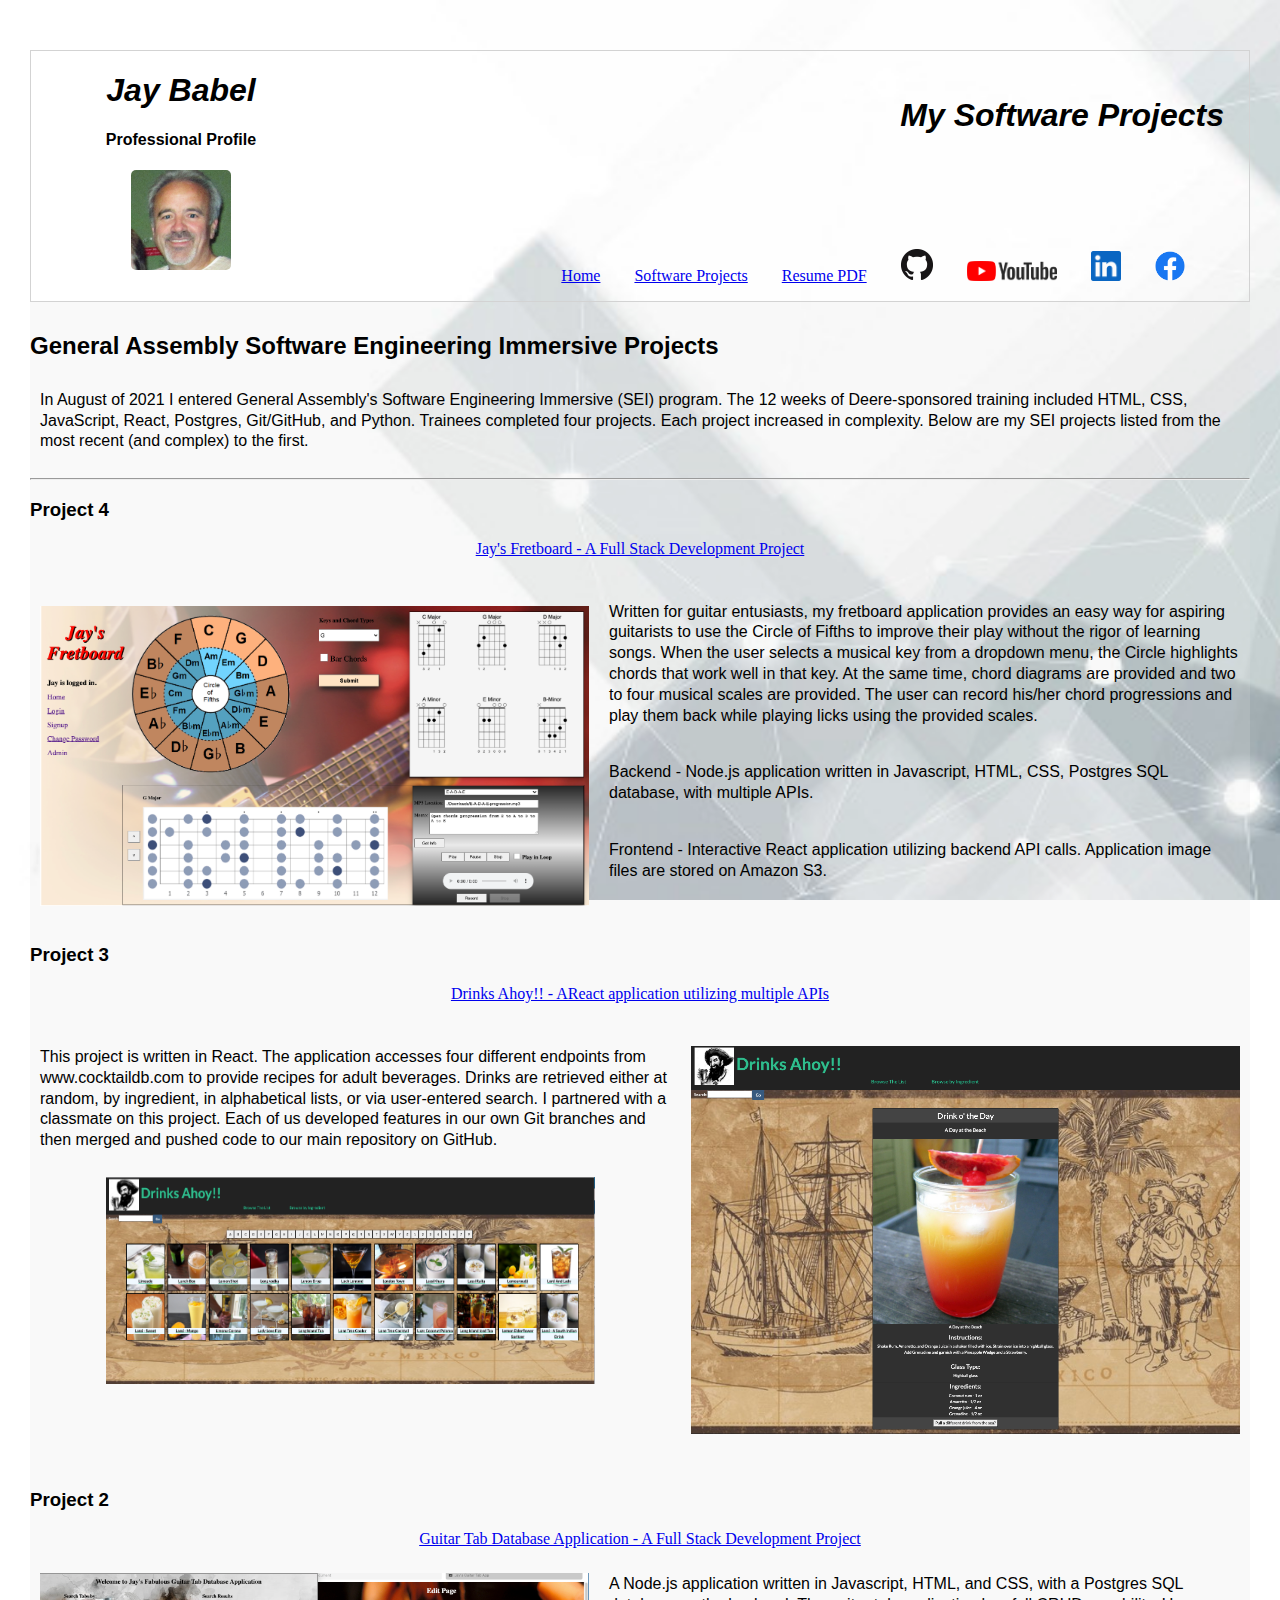
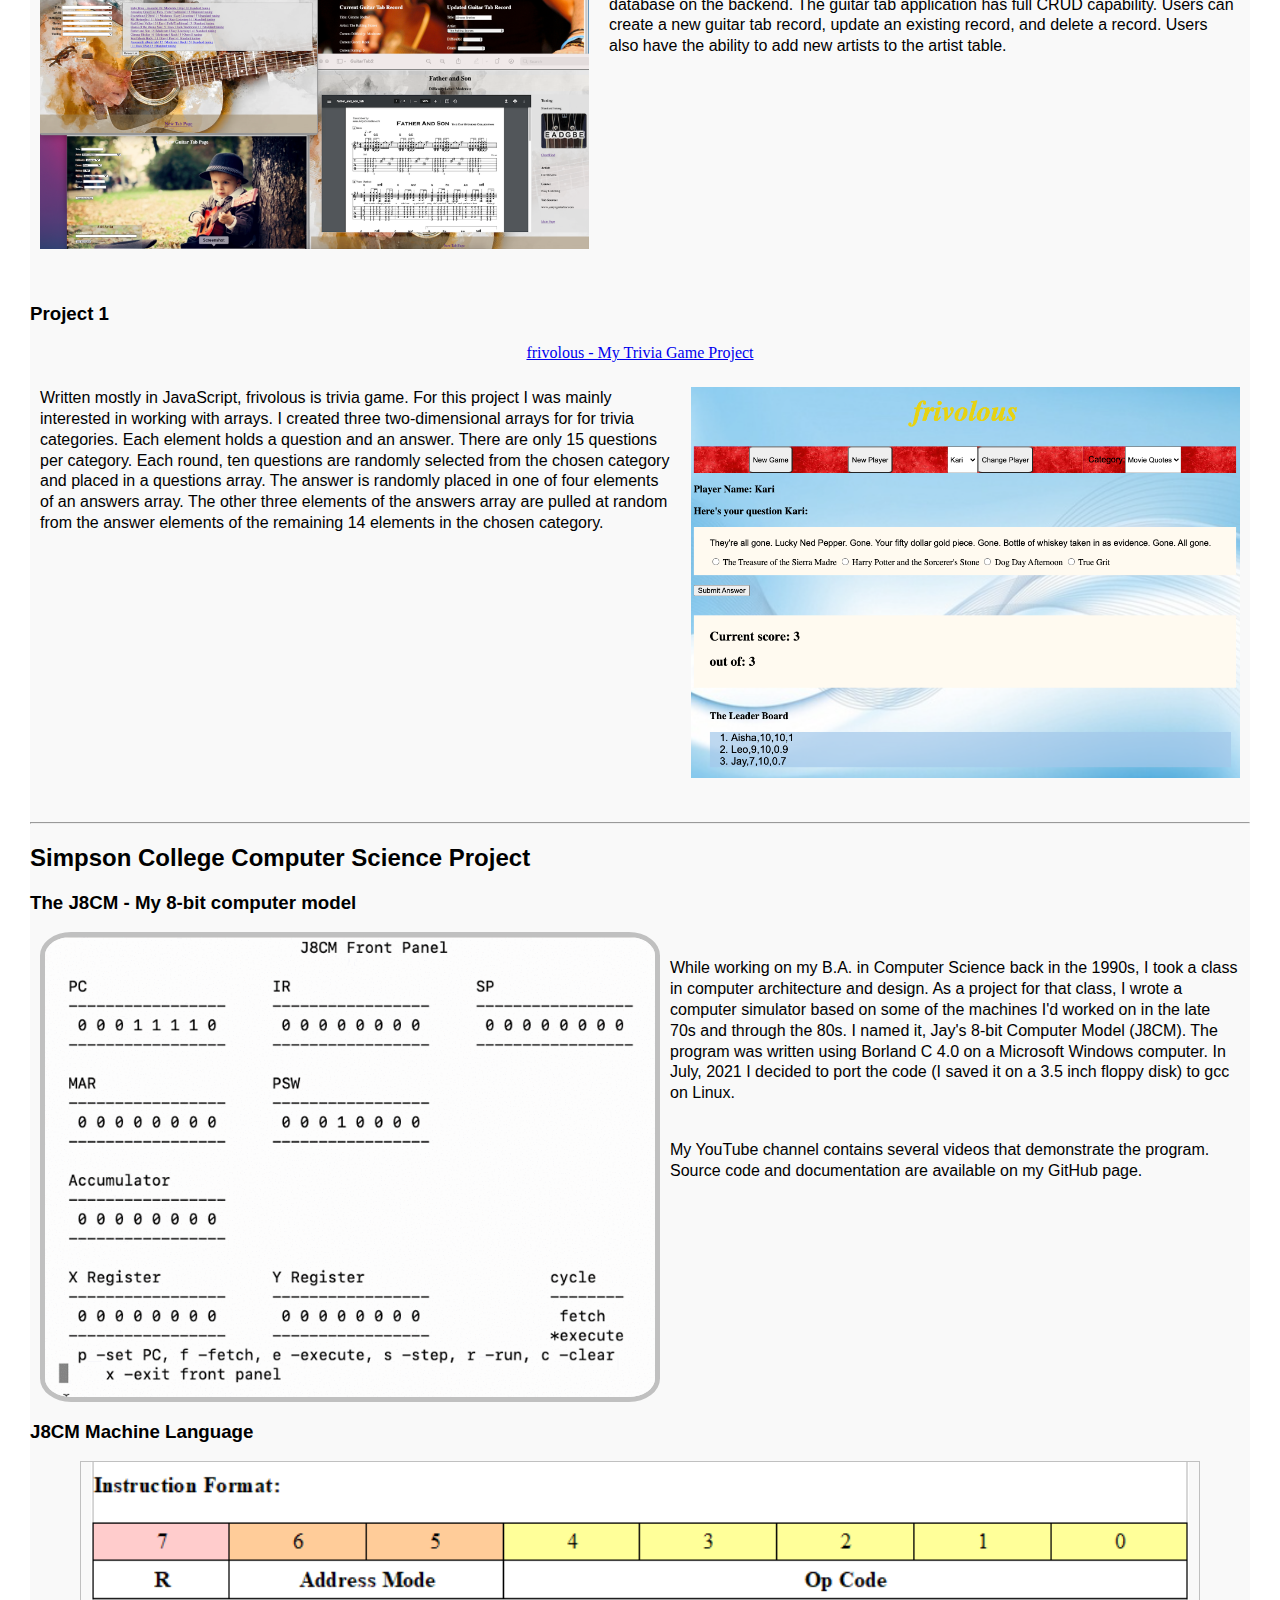
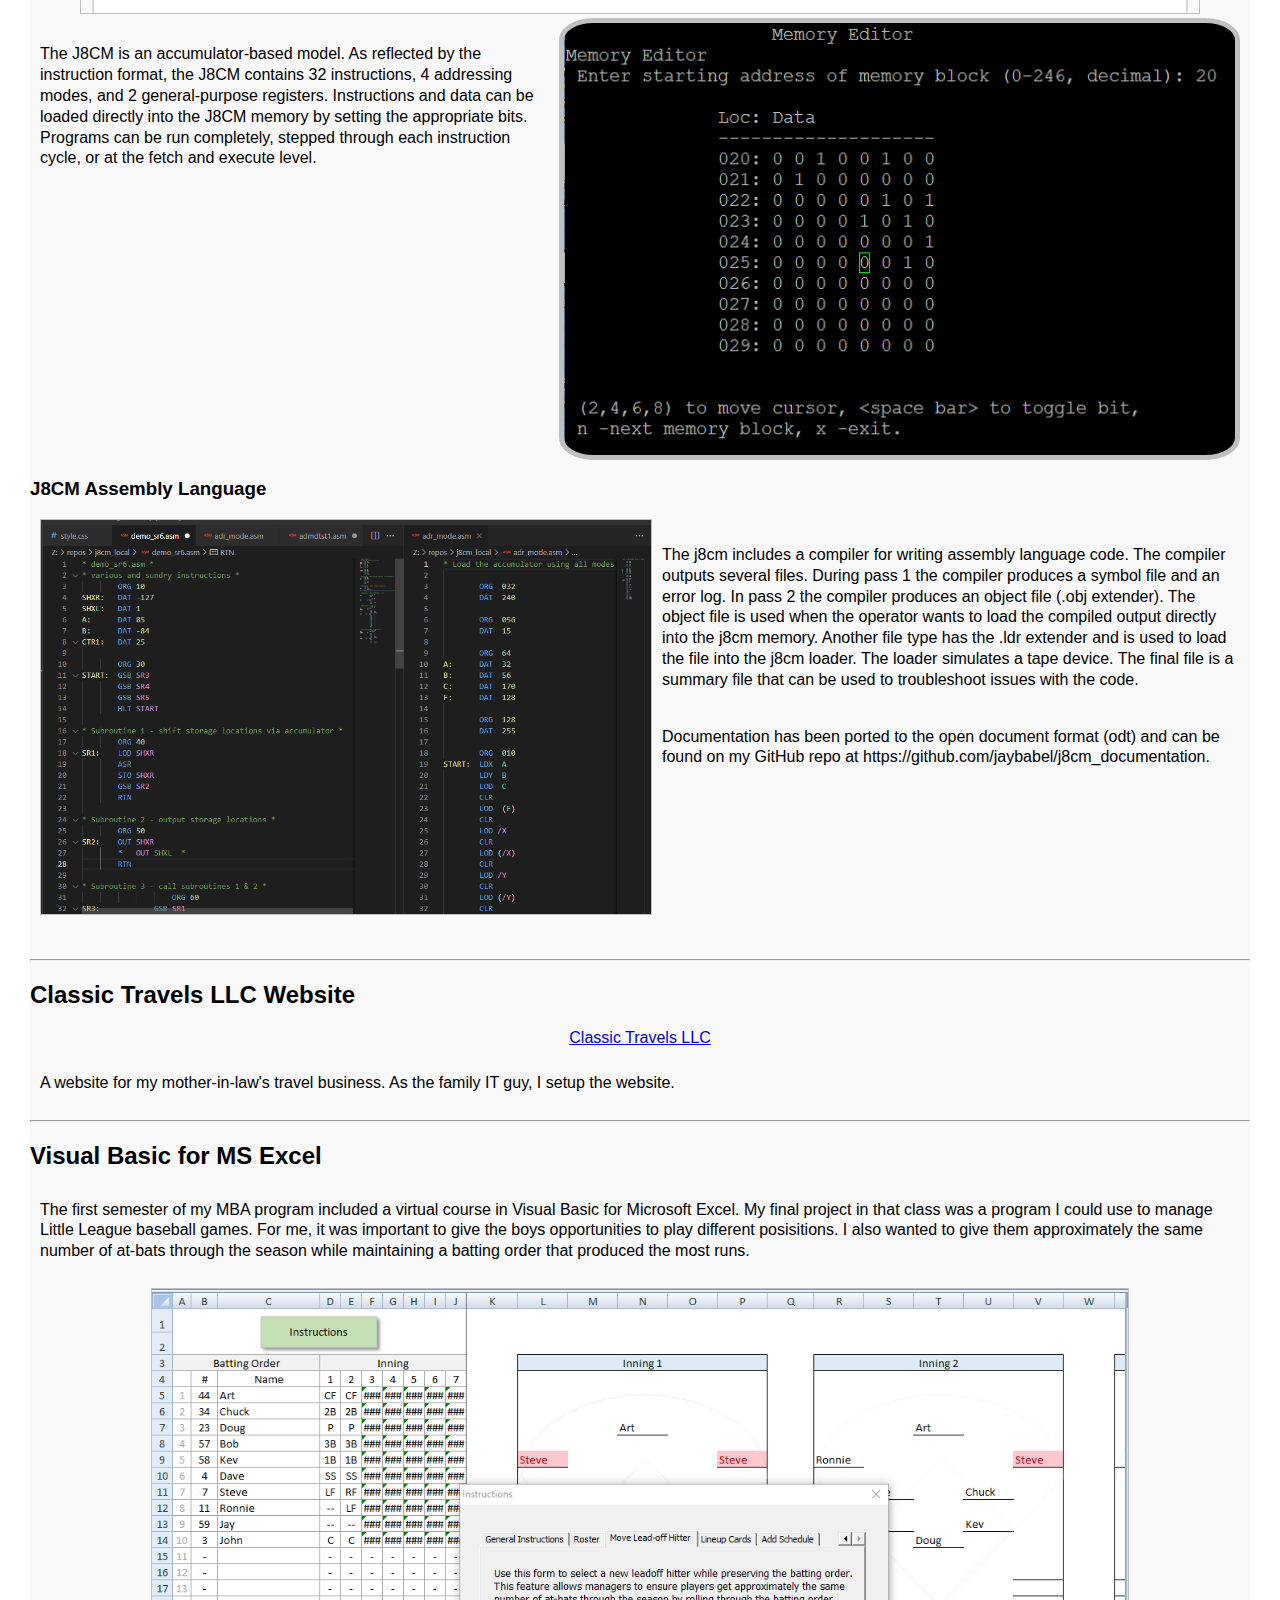
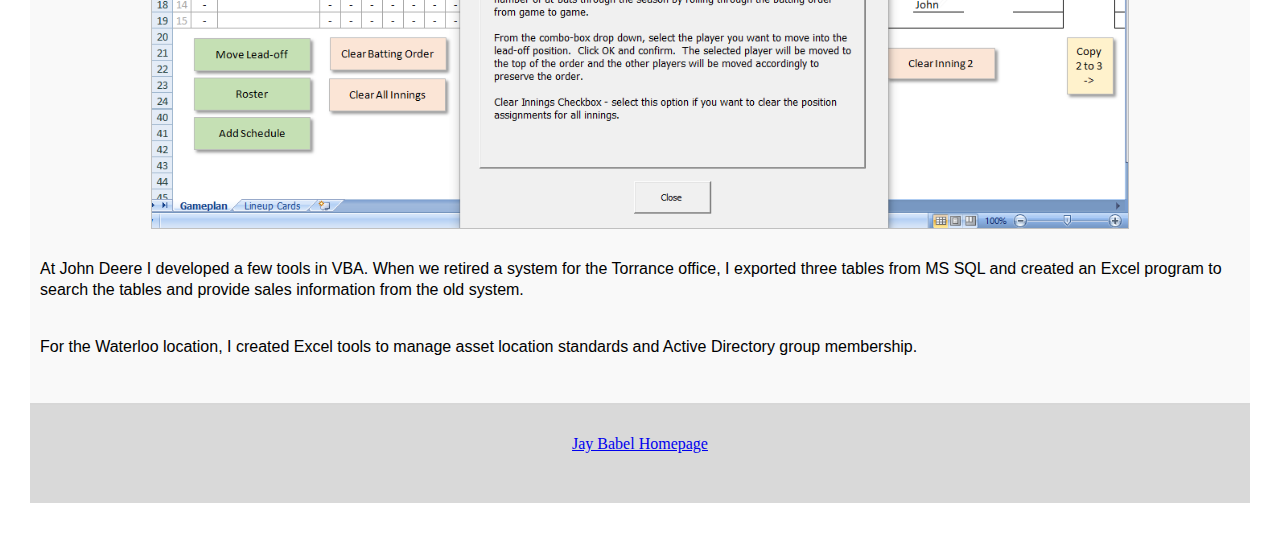
==== projects.html @ 26e4a473 "more styling" ====
<!DOCTYPE html>
<html lang="en">
  <head>
    <meta charset="UTF-8" />
    <meta http-equiv="X-UA-Compatible" content="IE=edge" />
    <meta name="viewport" content="width=device-width, initial-scale=1.0" />
    <title>Document</title>
    <link rel="stylesheet" href="style.css" />
  </head>
  <body>
    <header id="myHeader">
      <div id="banner">
        <h1>Jay Babel</h1>
        <h4>Professional Profile</h4>
        <img src="./img/f1.png" alt="Jay" id="myPicture" />        
      </div>
      <div id="pageTitle">
        <h1>My Software Projects</h1>        
      </div>
      <ul id="myLinks">
        <li>
          <a href="./index.html">Home</a>
        </li>
        <li>
          <a href="./projects.html">Software Projects</a>
        </li>
        <li>
          <a href="./resume.html">Resume PDF</a>
        </li>
        <li>
          <a href="https://github.com/jaybabel" target="_blank"
            ><img src=./img/GitHub-Mark-32px.png alt="GitHub Repos" /></a
          >
        </li>
        <li>
          <a
            href="https://www.youtube.com/channel/UCIGNs_V7qVKOYLUIHZwZUsg"
            target="_blank"
            ><img src="./img/yt_logo_rgb_light.png" alt="YouTube Channel" style="width:90px; height:auto"/></a
          >
        </li>
        <li>
          <a
            class="badge-base__link LI-simple-link"
            href="https://www.linkedin.com/in/jaybabel?trk=profile-badge"
            target="_blank"
            ><img src="./img/In-Blue-Logo.png" alt="LinkedIn Profile" style="width:30px;height:auto"
          /></a>
        </li>
        <li>
          <a
            href="https://www.facebook.com/jay.babel.9/"
            target="_blank"
            ><img src="./img/f_logo_RGB-Blue_100.png" alt="Facebook Page" style="width:30px;height:auto"
          /></a>
        </li>
      </ul>          
    </header>  
  <main>
      <h2>General Assembly Software Engineering Immersive Projects</h2>
      <p>In August of 2021 I entered General Assembly's Software Engineering Immersive (SEI) program.  The 12 weeks of Deere-sponsored training included HTML, CSS, JavaScript, React, Postgres, Git/GitHub, and Python.  Trainees completed four projects.  Each project increased in complexity.  Below are my SEI projects listed from the most recent (and complex) to the first.</p>
      <hr>
      <h3>Project 4</h3>
          <a href="https://jays-fretboard.surge.sh/" target="_blank"
            >Jay's Fretboard - A Full Stack Development Project</a
          ><br /><br />      
      <div id="divFretboard">
          <img
            id="imgFretboard"
            src="./img/JaysFretboard.png"
            alt="Jays Fretboard"
          />
        <div>
            <p>
                Written for guitar entusiasts, my fretboard application provides an easy way for aspiring guitarists to use the Circle of Fifths to improve their play without the rigor of learning songs.  When the user selects a musical key from a dropdown menu, the Circle highlights chords that work well in that key.  At the same time, chord diagrams are provided and two to four musical scales are provided.  The user can record his/her chord progressions and play them back while playing licks using the provided scales.
            </p>
            <p>
                Backend - Node.js application written in Javascript, HTML, CSS,
                Postgres SQL database, with multiple APIs.
            </p>
            <p>
                Frontend - Interactive React application utilizing backend API
                calls. Application image files are stored on Amazon S3.
            </p>
        </div>
      </div><br>
      <h3>Project 3</h3>
        <a href="https://drinks-ahoy.surge.sh/" target="_blank"
          >Drinks Ahoy!! - AReact application utilizing multiple APIs</a
        > <br /> <br />
      <div id="divDrinksAhoy"> 
        <div>
        <p>
          This project is written in React. The application accesses four
          different endpoints from www.cocktaildb.com to provide recipes for
          adult beverages. Drinks are retrieved either at random, by ingredient,
          in alphabetical lists, or via user-entered search. I partnered with a
          classmate on this project. Each of us developed features in our own
          Git branches and then merged and pushed code to our main repository on
          GitHub.
        </p>    
        <img
        id="imgDrinksAhoy2"
        src="./img/DrinksAhoy3.png"
        alt="Drinks Ahoy"
      />        
        </div>       
        <img
        id="imgDrinksAhoy1"
        src="./img/DrinksAhoy1.png"
        alt="Drinks Ahoy"
      />
    </div>
      </div>
      <br /><br />
      <h3>Project 2</h3>
      <div id="gtab">
        <a href="https://guitar-tab-app.herokuapp.com/tabs/" target="_blank"
          >Guitar Tab Database Application - A Full Stack Development Project</a
        ><br />
        <div id="divGuitarTab">  
            <img
            id="imgGuitarTab"
            src="./img/GuitarTab.png"
            alt="Drinks Ahoy"
          />              
        <p>
          A Node.js application written in Javascript, HTML, and CSS, with a
          Postgres SQL database on the backend.  The guitar tab application has full CRUD capability.  Users can create a new guitar tab record, update an existing record, and delete a record.  Users also have the ability to add new artists to the artist table.
        </p>
        </div>
      </div>
      <br /><br />
      <h3>Project 1</h3>
      <div>
        <a href="https://ecstatic-bell-1867af.netlify.app/" target="_blank"
          >frivolous - My Trivia Game Project</a
        ><br />
        <div id="divFrivolous"> 
        <p>
          Written mostly in JavaScript, frivolous is trivia game. For this
          project I was mainly interested in working with arrays. I created
          three two-dimensional arrays for for trivia categories. Each element
          holds a question and an answer. There are only 15 questions per
          category. Each round, ten questions are randomly selected from the
          chosen category and placed in a questions array. The answer is
          randomly placed in one of four elements of an answers array. The other
          three elements of the answers array are pulled at random from the answer elements of the remaining 14 elements in the chosen category.
        </p>
        <img
        id="imgFrivolous"
        src="./img/frivolous.png"
        alt="frivolous"
      />   
        </div>
      </div>
      <br /><br />
      <hr className="projectsDivider" />
      <h2>Simpson College Computer Science Project</h2>
      <h3>The J8CM - My 8-bit computer model</h3>
      <div id="j8cm1">
          <img
            id="j8cmPanel"
            src="./img/j8cm_short2.gif"
            alt="j8cm front panel"
          />
          <div>
          <p>
            While working on my B.A. in Computer Science back in the 1990s, I
            took a class in computer architecture and design. As a project for
            that class, I wrote a computer simulator based on some of the
            machines I'd worked on in the late 70s and through the 80s. I named
            it, Jay's 8-bit Computer Model (J8CM). The program was written using
            Borland C 4.0 on a Microsoft Windows computer. In July, 2021 I
            decided to port the code (I saved it on a 3.5 inch floppy disk) to
            gcc on Linux.
          </p>
          <p>
            My YouTube channel contains several videos that demonstrate the program.  Source code and documentation are available on my GitHub page.
          </p>
        </div>
      </div>
      <h3>J8CM Machine Language</h3>
      <img
        id="j8cm_inst_wd"
        src="./img/j8cm_inst_wd.png"
        alt="j8cm instruction word format"
      />
      <div id="j8cm2">
        <p>
          The J8CM is an accumulator-based model. As reflected by the
          instruction format, the J8CM contains 32 instructions, 4 addressing
          modes, and 2 general-purpose registers. Instructions and data can be
          loaded directly into the J8CM memory by setting the appropriate bits.
          Programs can be run completely, stepped through each instruction
          cycle, or at the fetch and execute level.
        </p>
        <img
          id="j8cm_mem_ed"
          src="./img/j8cm_mem_ed.png"
          alt="j8cm memory editor"
        />
      </div>
      <h3>J8CM Assembly Language</h3>
      <div id="j8cm3">
        <img
          id="j8cm_al"
          src="./img/j8cm_al_2.png"
          alt="j8cm assembly language"
        />
        <div>
        <p>
            The j8cm includes a compiler for writing assembly language code.  The compiler outputs several files.  During pass 1 the compiler produces a symbol file and an error log. In pass 2 the compiler produces an object file (.obj extender).  The object file is used when the operator wants to load the compiled output directly into the j8cm memory.  Another file type has the .ldr extender and is used to load the file into the j8cm loader.  The loader simulates a tape device.  The final file is a summary file that can be used to troubleshoot issues with the code.
        </p>    
        <p>
            Documentation has been ported to the open document format (odt) and can be found on my GitHub repo at https://github.com/jaybabel/j8cm_documentation.
        </p>        
        </div>
    </div>
        <br /><br />
      <hr className="projectsDivider" />
      <h2>Classic Travels LLC Website</h2>
      <div id="cTravLLC">
        <a href="http://www.classictravelsllc.com" target="_blank"
          >Classic Travels LLC</a
        ><br />
        <p>
          A website for my mother-in-law's travel business. As the family IT
          guy, I setup the website.
        </p>
      </div>
      <hr className="projectsDivider" />
      <h2>Visual Basic for MS Excel</h2>
      <div id="vbProjects">
        <p>
          The first semester of my MBA program included a virtual course in
          Visual Basic for Microsoft Excel. My final project in that class was a
          program I could use to manage Little League baseball games. For me, it
          was important to give the boys opportunities to play different
          posisitions. I also wanted to give them approximately the same number
          of at-bats through the season while maintaining a batting order that
          produced the most runs.
        </p>
        <img
          id="BaseballGamePlanner"
          src="./img/BaseballGamePlanner_1.png"
          alt="Baseball Game Planner Excel Spreadsheet picture"
        />
        <p>
          At John Deere I developed a few tools in VBA. When we retired a system
          for the Torrance office, I exported three tables from MS SQL and
          created an Excel program to search the tables and provide sales
          information from the old system.
        </p>
        <p>
          For the Waterloo location, I created Excel tools to manage asset
          location standards and Active Directory group membership.
        </p>
      </div>
    </main>
    <footer>
      <a href="./index.html">Jay Babel Homepage</a>
    </footer>
  </body>
</html>
---- style.css ----
html {
    background: url(./img/whitetech1.jpg) no-repeat fixed;
    background-size: cover;
}

body {
    color:black;
    max-width: 1250px;
    margin: 50px auto;
    padding: 0 30px;
    text-align: center;
    display: grid;
    grid-template-columns: auto, 100px;
    grid-template-rows: 60px, auto, 60px;   
}

header {
    display: grid;
    grid-template-columns: 300px auto;
    grid-template-rows: 125px 125px;
    grid-auto-flow: row;
    justify-content: stretch;
    border: 1px solid lightgrey;
}

#banner {
    grid-column: 1;
    grid-row: 1 /2;
}

#myPicture {
    border-radius: 5%;
}

#pageTitle {
    grid-column: 4;
    grid-row: 1;
    text-align: right;
    padding-top:25px;
    padding-right: 25px;
}

#myLinks {
    grid-column: 4;
    grid-row: 2;
    align-self: flex-end;
    list-style: none;
    display: inline;
    text-align: right;
    width: 700px;
}

#myLinks li {
    padding-left: 20px;
    list-style: none;
    display: inline;
    text-align: bottom;
}

#myLinks li a {
    padding: 5px;
    list-style: none;
    display: inline;
    text-align: center;
}

main {
    background-color:rgba(225, 225, 225, 0.2);
    padding: 10px 0 20px 0;
    grid-column: 1;
    grid-row: 2;
}

/* .sticky {
    position: fixed;
    top: 0;
    width: 100%;
  }

.sticky + main {
    padding-top: 100px;
} */

.projectsDivider {
    width: 150 px;
    height: 2px;
    text-align: center;
}

#divFretboard {
    font-family: Arial, Helvetica, sans-serif;
    display: flex;
    flex-wrap: nowrap;
}

#imgFretboard {
    padding-top: 30px;
    padding-left: 10px;
    padding-right: 10px;
    width: 45%;
    height: 45%;
}

#divDrinksAhoy {
    font-family: Arial, Helvetica, sans-serif;
    display: flex;
    flex-wrap: nowrap;
}

#imgDrinksAhoy1 {
    padding-top: 25px;
    padding-right: 10px;
    padding-left: 10px;
    width: 45%;
    height: 45%;
}

#imgDrinksAhoy2 {
    padding-right: 10px;
    width: 75%;
    height: 50%;
}

#divGuitarTab {
    font-family: Arial, Helvetica, sans-serif;
    display: flex;
    flex-wrap: nowrap;
}

#imgGuitarTab {
    padding-top: 25px;
    padding-right: 10px;
    padding-left: 10px;
    width: 45%;
    height: 50%;
}

#divFrivolous {
    font-family: Arial, Helvetica, sans-serif;
    display: flex;
    flex-wrap: nowrap;
}

#imgFrivolous {
    padding-top: 25px;
    padding-left: 10px;
    padding-right: 10px;
    width: 45%;
    height: 50%;
}

#j8cmPanel {
    margin-left: 10px;
    border: solid silver thick;
    border-radius: 5%;
    width: 50%;
    height: auto;
}

#j8cm1 {
    font-family: Arial, Helvetica, sans-serif;
    display: flex;
    flex-wrap: nowrap;
}

#j8cm_inst_wd {
    border: solid silver thin;
    width: 90%;
    padding: 0px 10px 0px 10px;
    height: auto;
}

#j8cm_mem_ed {
    margin: 0px 10px 0px 10px;
    border: solid silver thick;
    border-radius: 5%;
    width: 55%;
    height: auto;
}

#j8cm2 {
    font-family: Arial, Helvetica, sans-serif;
    display: flex;
    flex-wrap: nowrap;
}

#j8cm3 {
    font-family: Arial, Helvetica, sans-serif;
    display: flex;
    flex-wrap: nowrap;
}

#j8cm_al {
    margin-left: 10px;
    border: solid silver thin;
    width: 50%;
    height: auto;
}

#BaseballGamePlanner {
    border: solid silver thin;
    width: 80%;
    height: auto;
}

h1 {
    font-style: italic;
    font-weight: bold;
    font-family: Arial, Helvetica, sans-serif;
}

h2 {
    text-align: left;
    font-family: Arial, Helvetica, sans-serif;
}

h3 {
    text-align: left;
    font-family: Arial, Helvetica, sans-serif;
}

h4 {
    text-align: center;
    font-family: Arial, Helvetica, sans-serif;
}

p {
    line-height: 1.3;
    color: black;
    size: 12pt;
    text-align: left;
    padding: 10px 10px 10px 10px;
    font-family: Arial, Helvetica, sans-serif;
}

footer {
    border-top: 2px solid rgba(211,211,211, 0.297);    
    padding: 30px 0 50px 0;
    background-color:rgba(129, 129, 129, 0.3);
    grid-row: 3;
}

li {
    text-align: left;
}

.job {
    text-align: left;
    font-family: Arial, Helvetica, sans-serif;
    color: black;
    font-weight: 400;
    font-style: italic;
}

.employer {
    /* text-align: left; */
    font-family: Arial, Helvetica, sans-serif;
    color: rgba(19, 17, 17, 0.90);
    font-weight: 700;
}

.dates {
    font-family: Arial, Helvetica, sans-serif;
    color: rgba(21, 21, 21, 0.973);
    font-size: 10pt;
}

.school {
    text-align: left;
    font-family: Arial, Helvetica, sans-serif;
    color: black;
    font-weight: 700;
}

.year {
    text-align: left;
    font-family: Arial, Helvetica, sans-serif;
    color: rgba(29, 29, 29, 0.973);
    font-weight: 400;
}

.certname {
    text-align: left;
    font-family: Arial, Helvetica, sans-serif;
    color: black;
    font-weight: 700;
}

.issuedby {
    /* text-align: left; */
    font-family: Arial, Helvetica, sans-serif;
    color: rgba(122, 65, 65, 0.973);
    font-weight: 400;
}

#j8cm3 {
    font-family: Arial, Helvetica, sans-serif;
}

#cTravLLC {
    font-family: Arial, Helvetica, sans-serif;
}

#vbProjects {
    font-family: Arial, Helvetica, sans-serif;
}
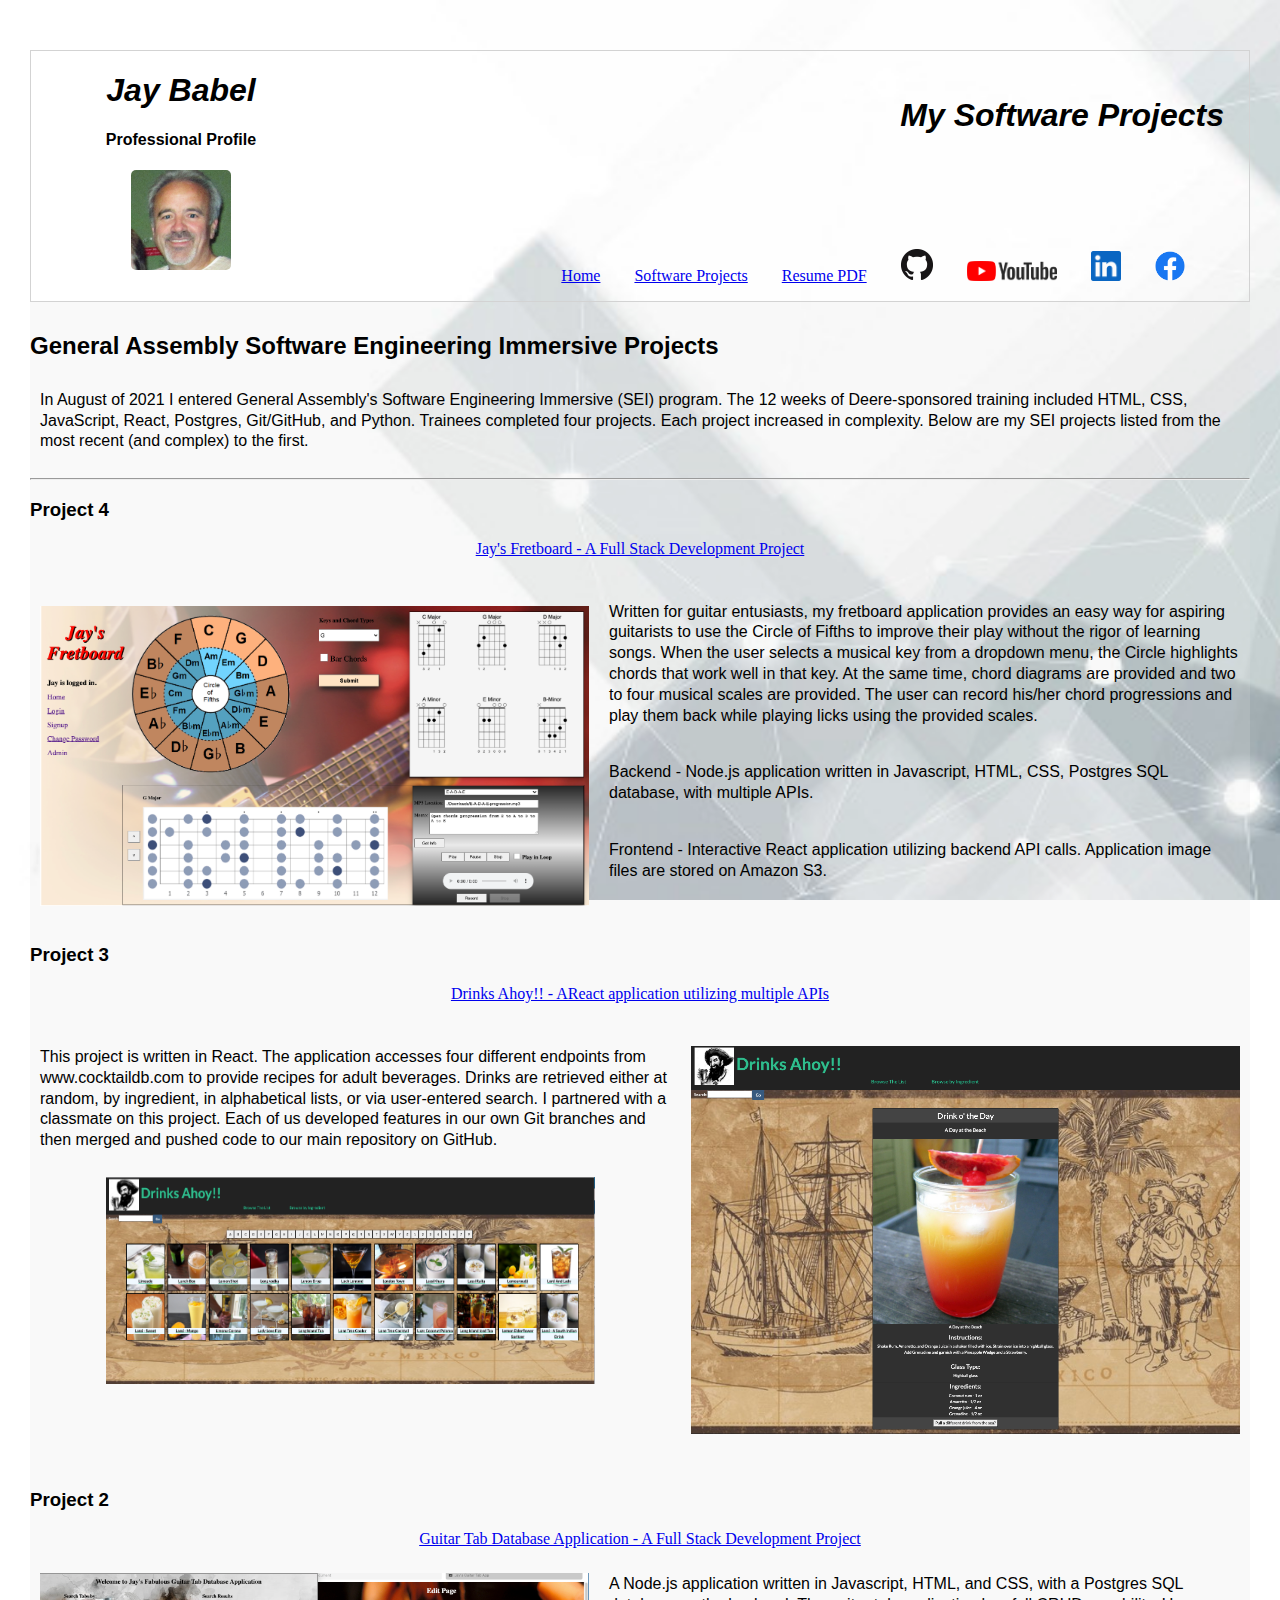
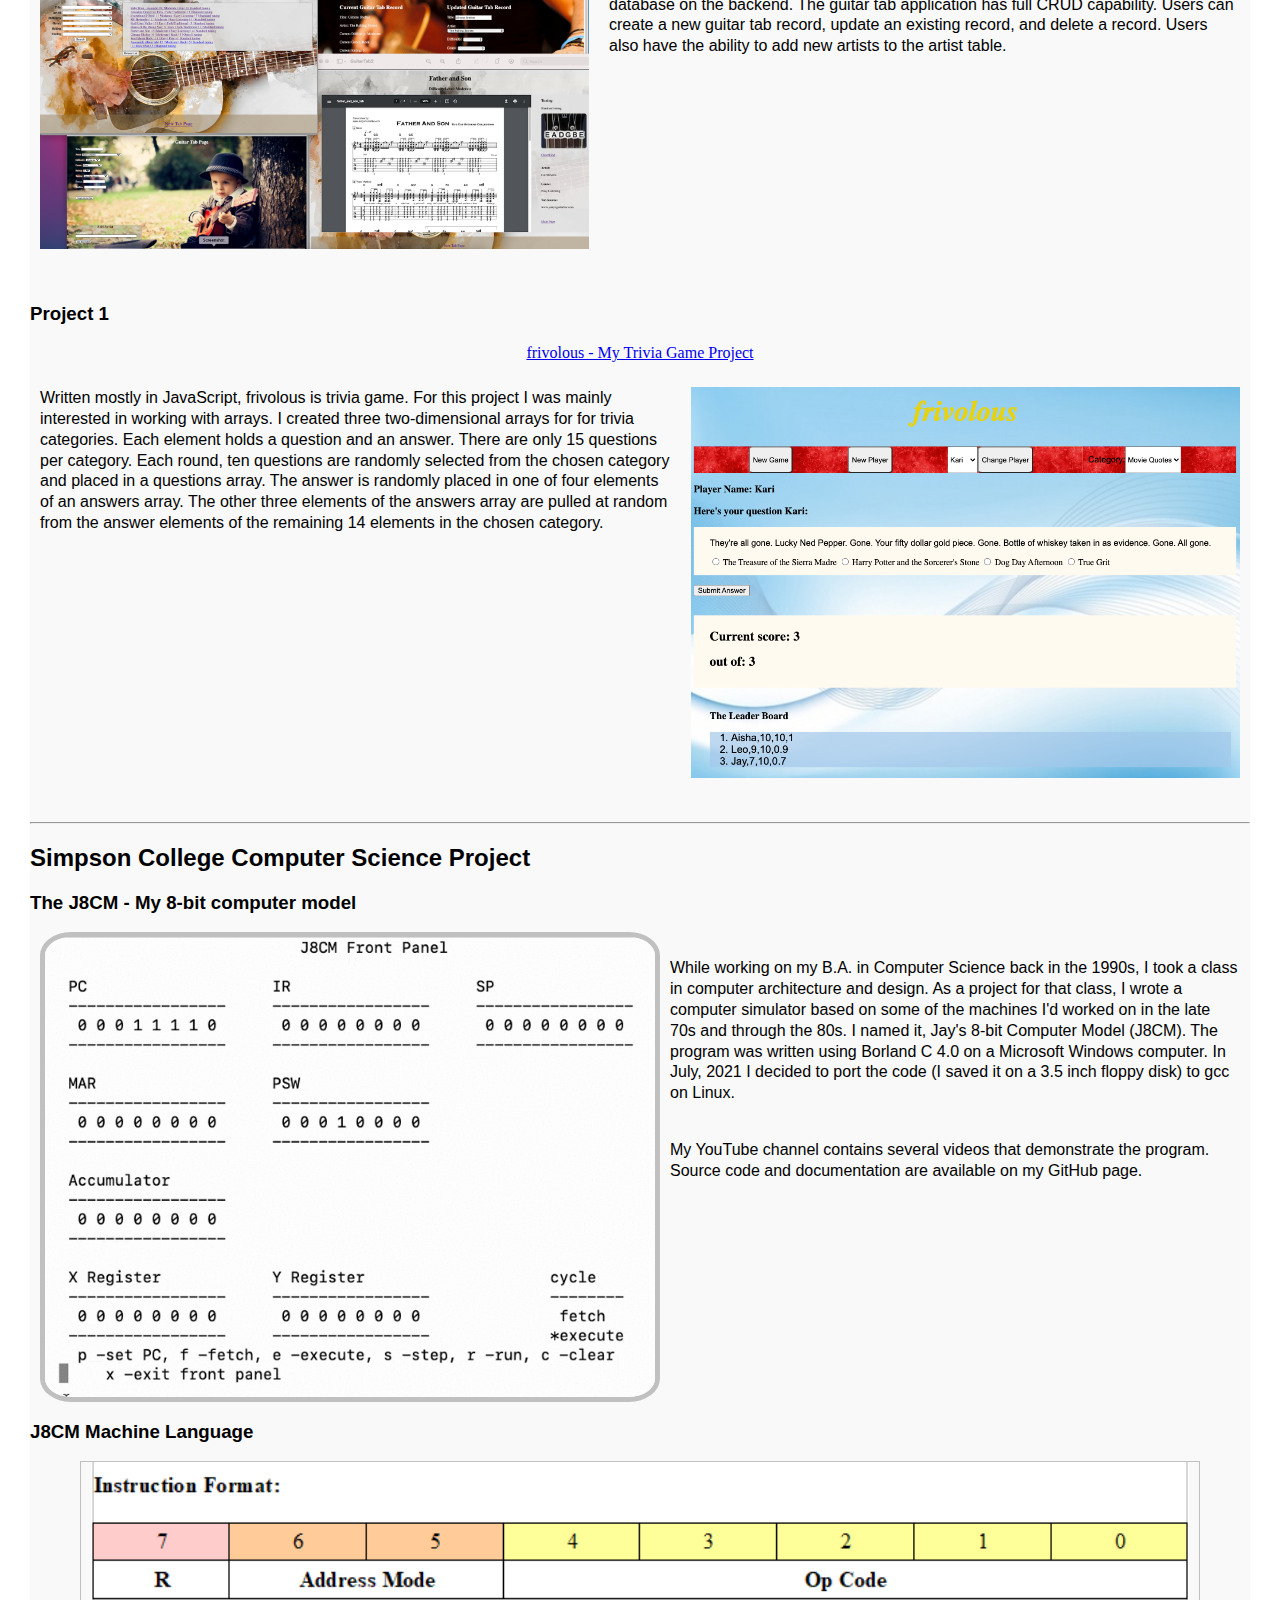
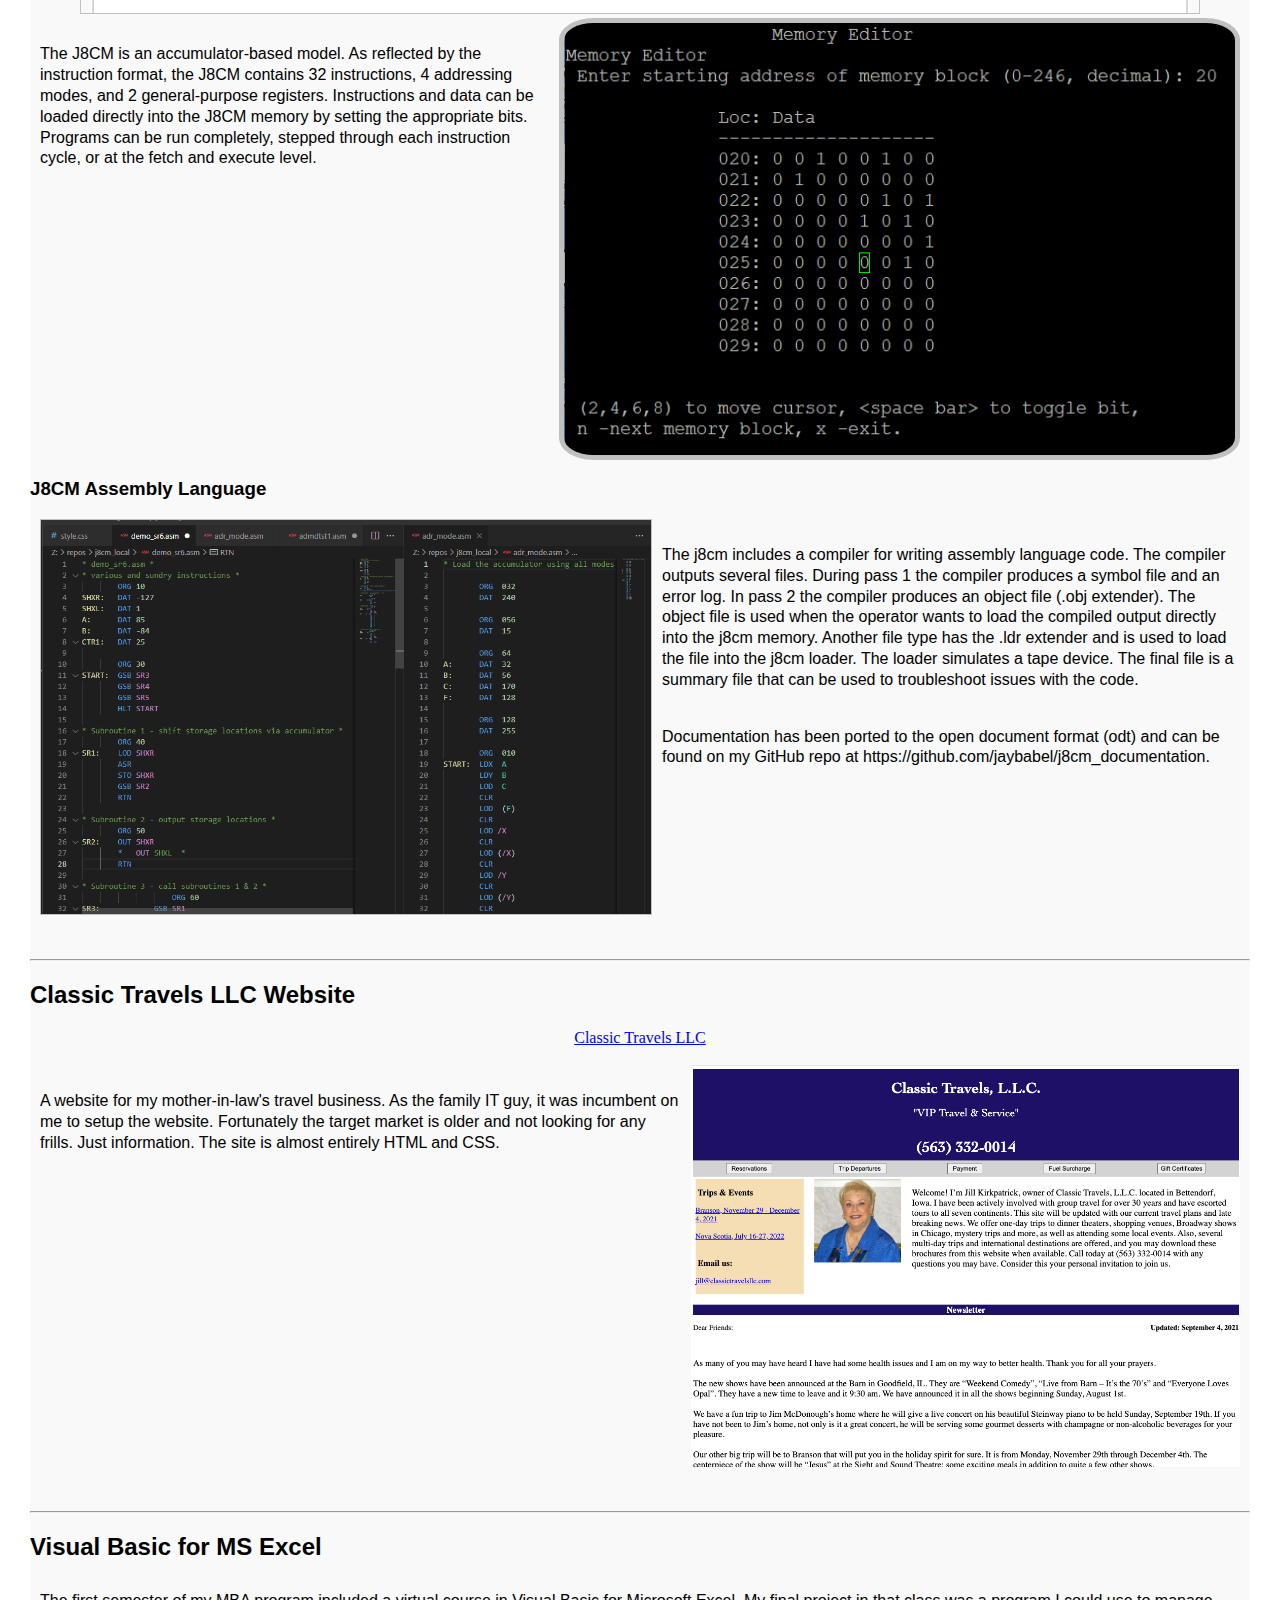
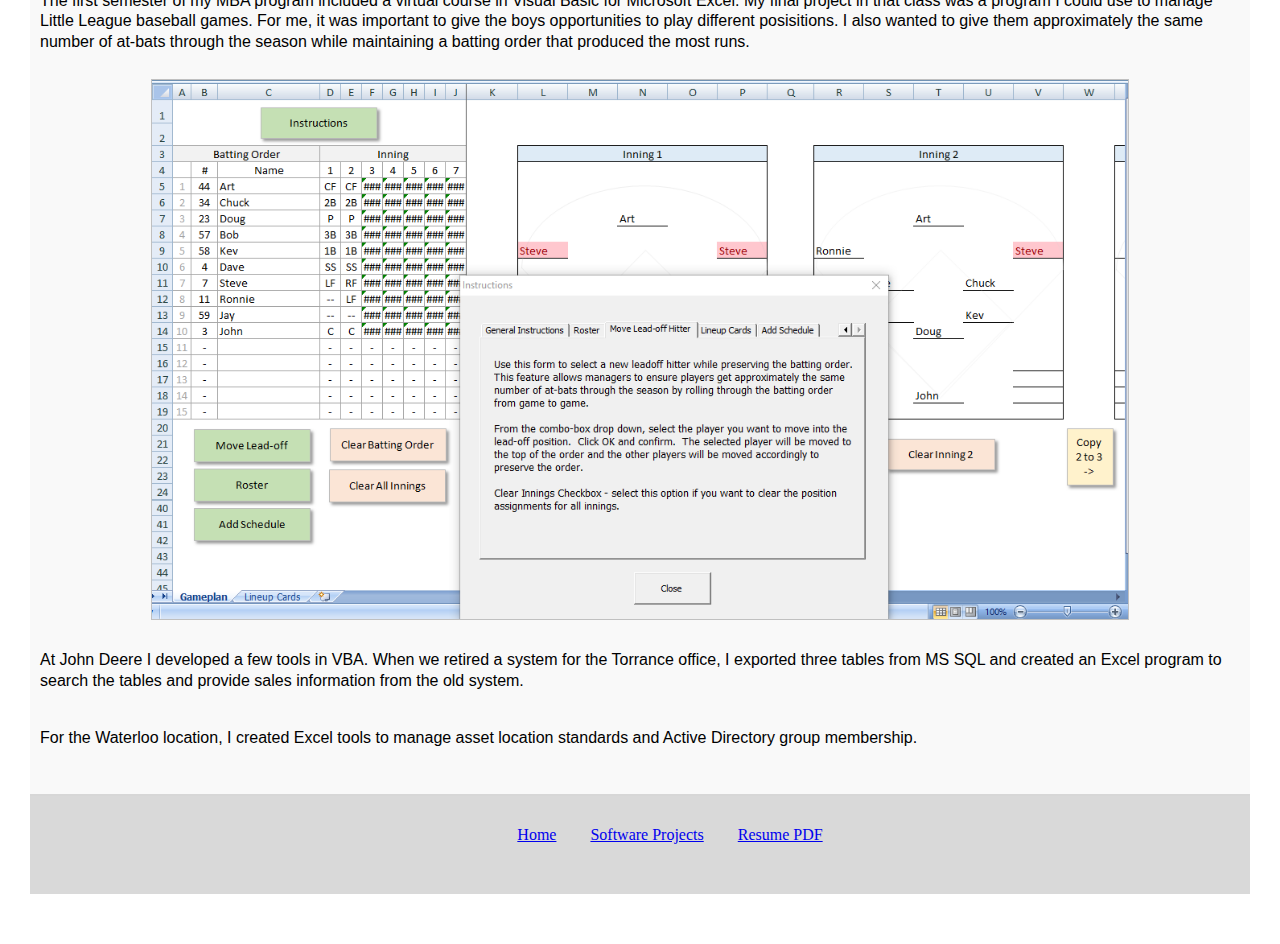
==== commit 20b697b5: "added to Classic Travels section and footers" ====
--- a/projects.html
+++ b/projects.html
@@ -220,15 +220,22 @@
         <br /><br />
       <hr className="projectsDivider" />
       <h2>Classic Travels LLC Website</h2>
-      <div id="cTravLLC">
         <a href="http://www.classictravelsllc.com" target="_blank"
           >Classic Travels LLC</a
-        ><br />
-        <p>
-          A website for my mother-in-law's travel business. As the family IT
-          guy, I setup the website.
-        </p>
-      </div>
+        ><br /> <br />     
+      <div id="cTravelLLC">
+      <div>
+        <p>
+          A website for my mother-in-law's travel business. As the family IT guy, it was incumbent on me to setup the website.  Fortunately the target market is older and not looking for any frills.  Just information.  The site is almost entirely HTML and CSS.
+        </p>
+      </div>
+        <img
+        id="classicTravels"
+        src="./img/ClassicTravels.png"
+        alt="Classic Travels"
+      />
+      </div>
+      <br /><br />
       <hr className="projectsDivider" />
       <h2>Visual Basic for MS Excel</h2>
       <div id="vbProjects">
@@ -259,7 +266,17 @@
       </div>
     </main>
     <footer>
-      <a href="./index.html">Jay Babel Homepage</a>
+      <ul id="myLinks">
+        <li>
+          <a href="./index.html">Home</a>
+        </li>
+        <li>
+          <a href="./projects.html">Software Projects</a>
+        </li>
+        <li>
+          <a href="./resume.html">Resume PDF</a>
+        </li>
+      </ul>
     </footer>
   </body>
 </html>
--- a/style.css
+++ b/style.css
@@ -197,6 +197,18 @@
     height: auto;
 }
 
+#cTravelLLC {
+    font-family: Arial, Helvetica, sans-serif;
+    display: flex;
+    flex-wrap: nowrap;
+}
+
+#classicTravels {
+    margin-right: 10px;
+    width: 45%;
+    height: auto;
+}
+
 #BaseballGamePlanner {
     border: solid silver thin;
     width: 80%;
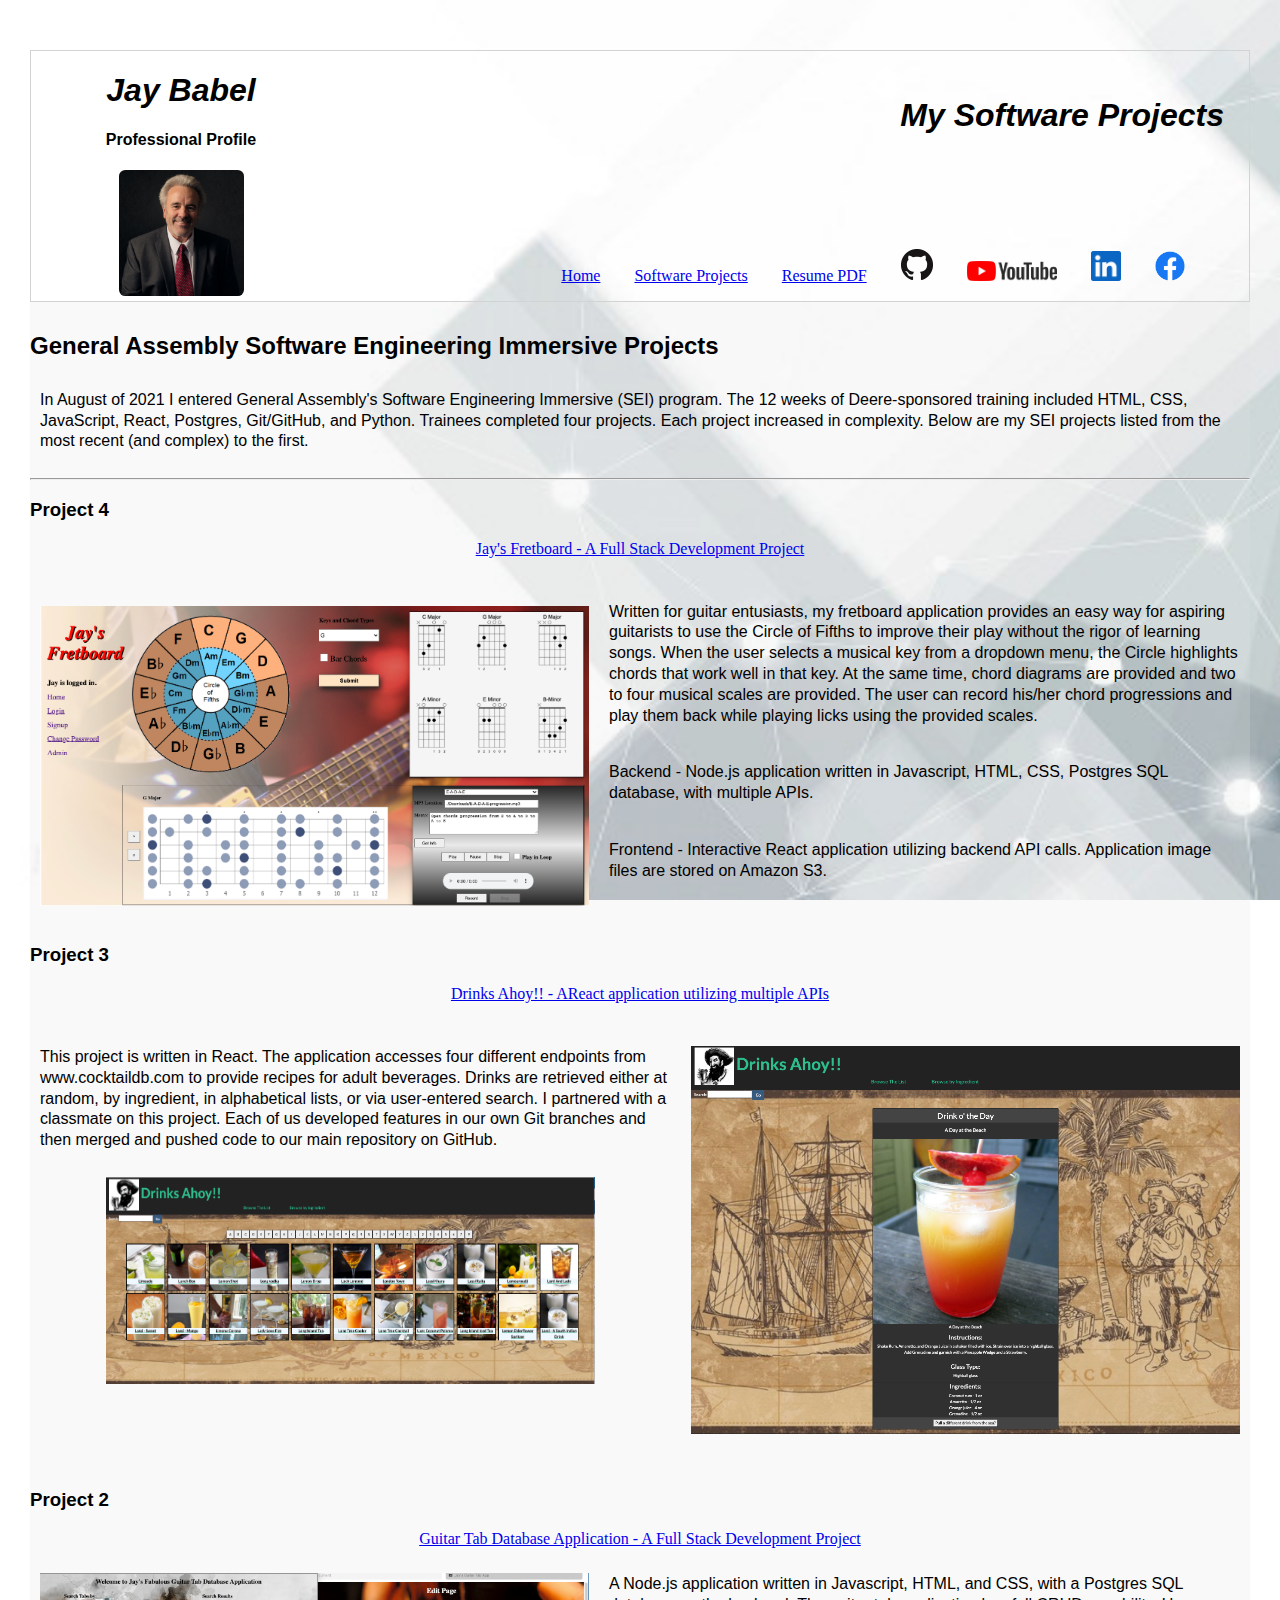
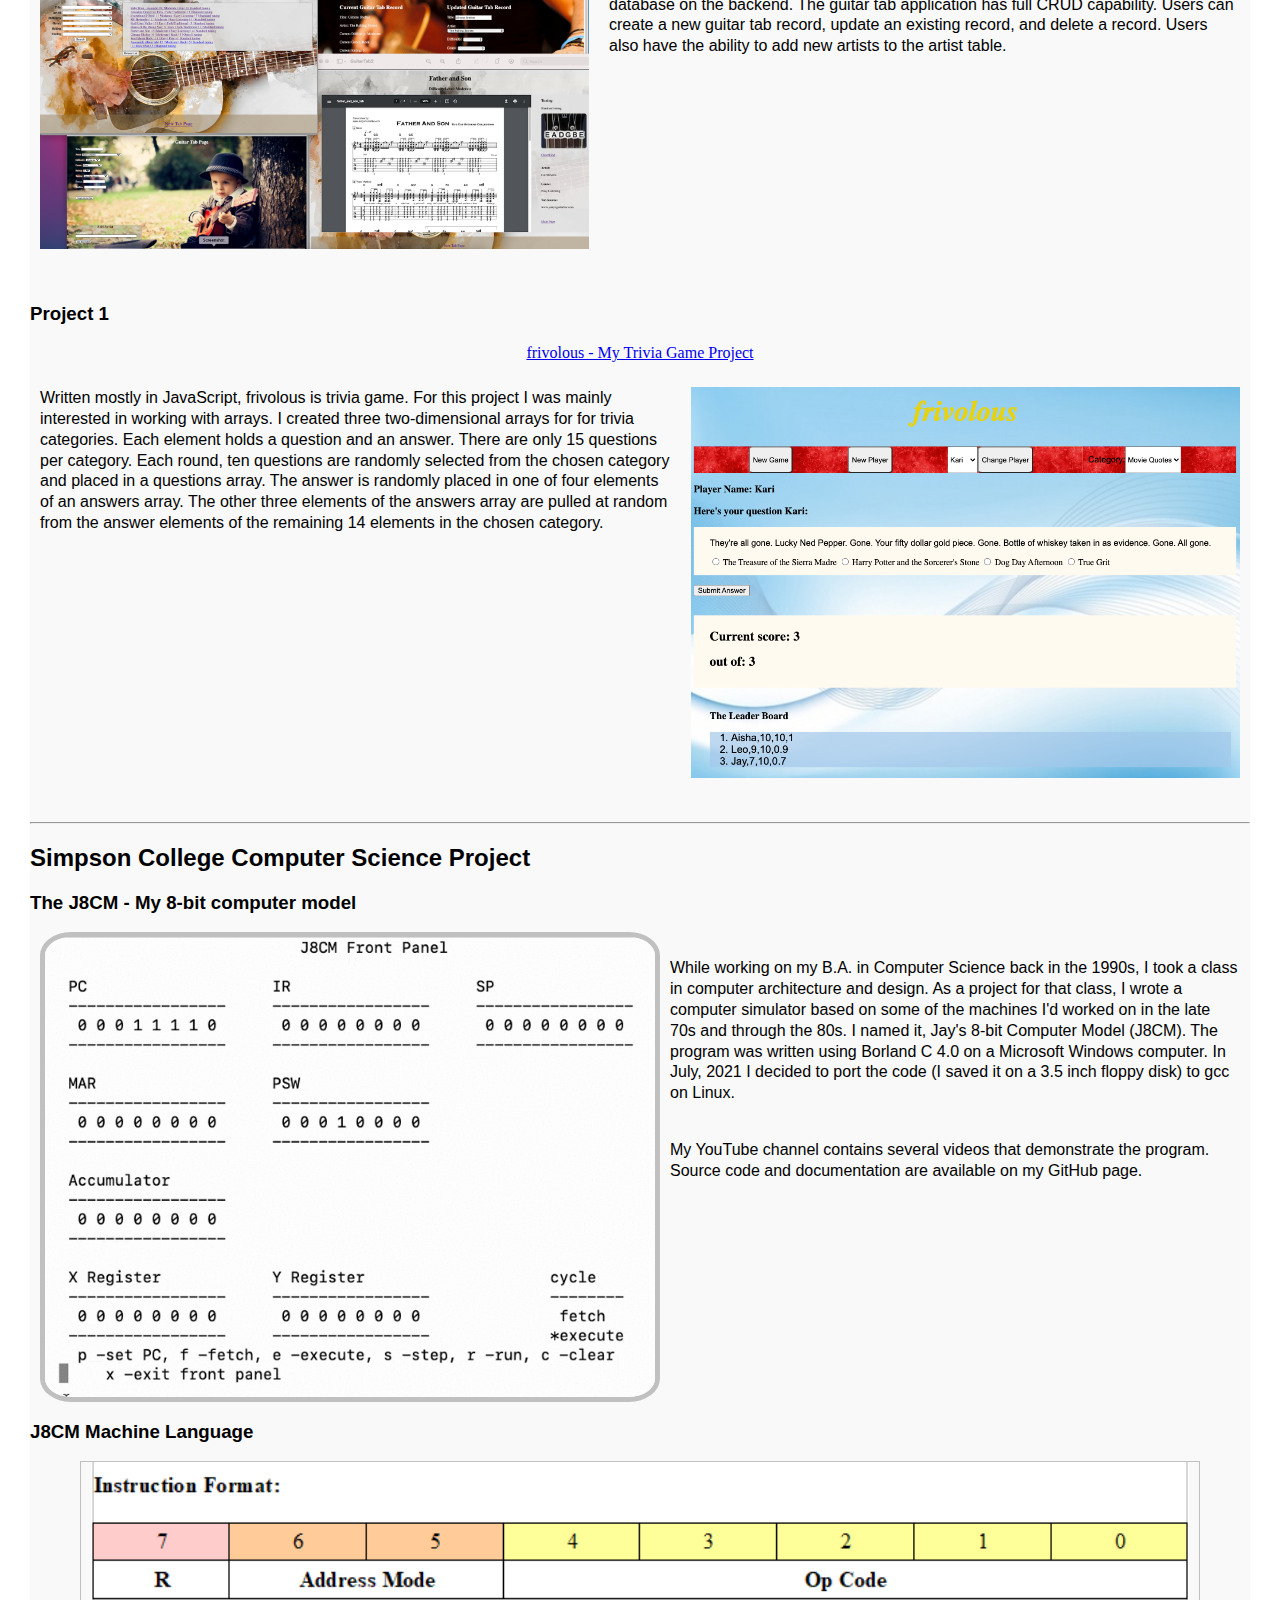
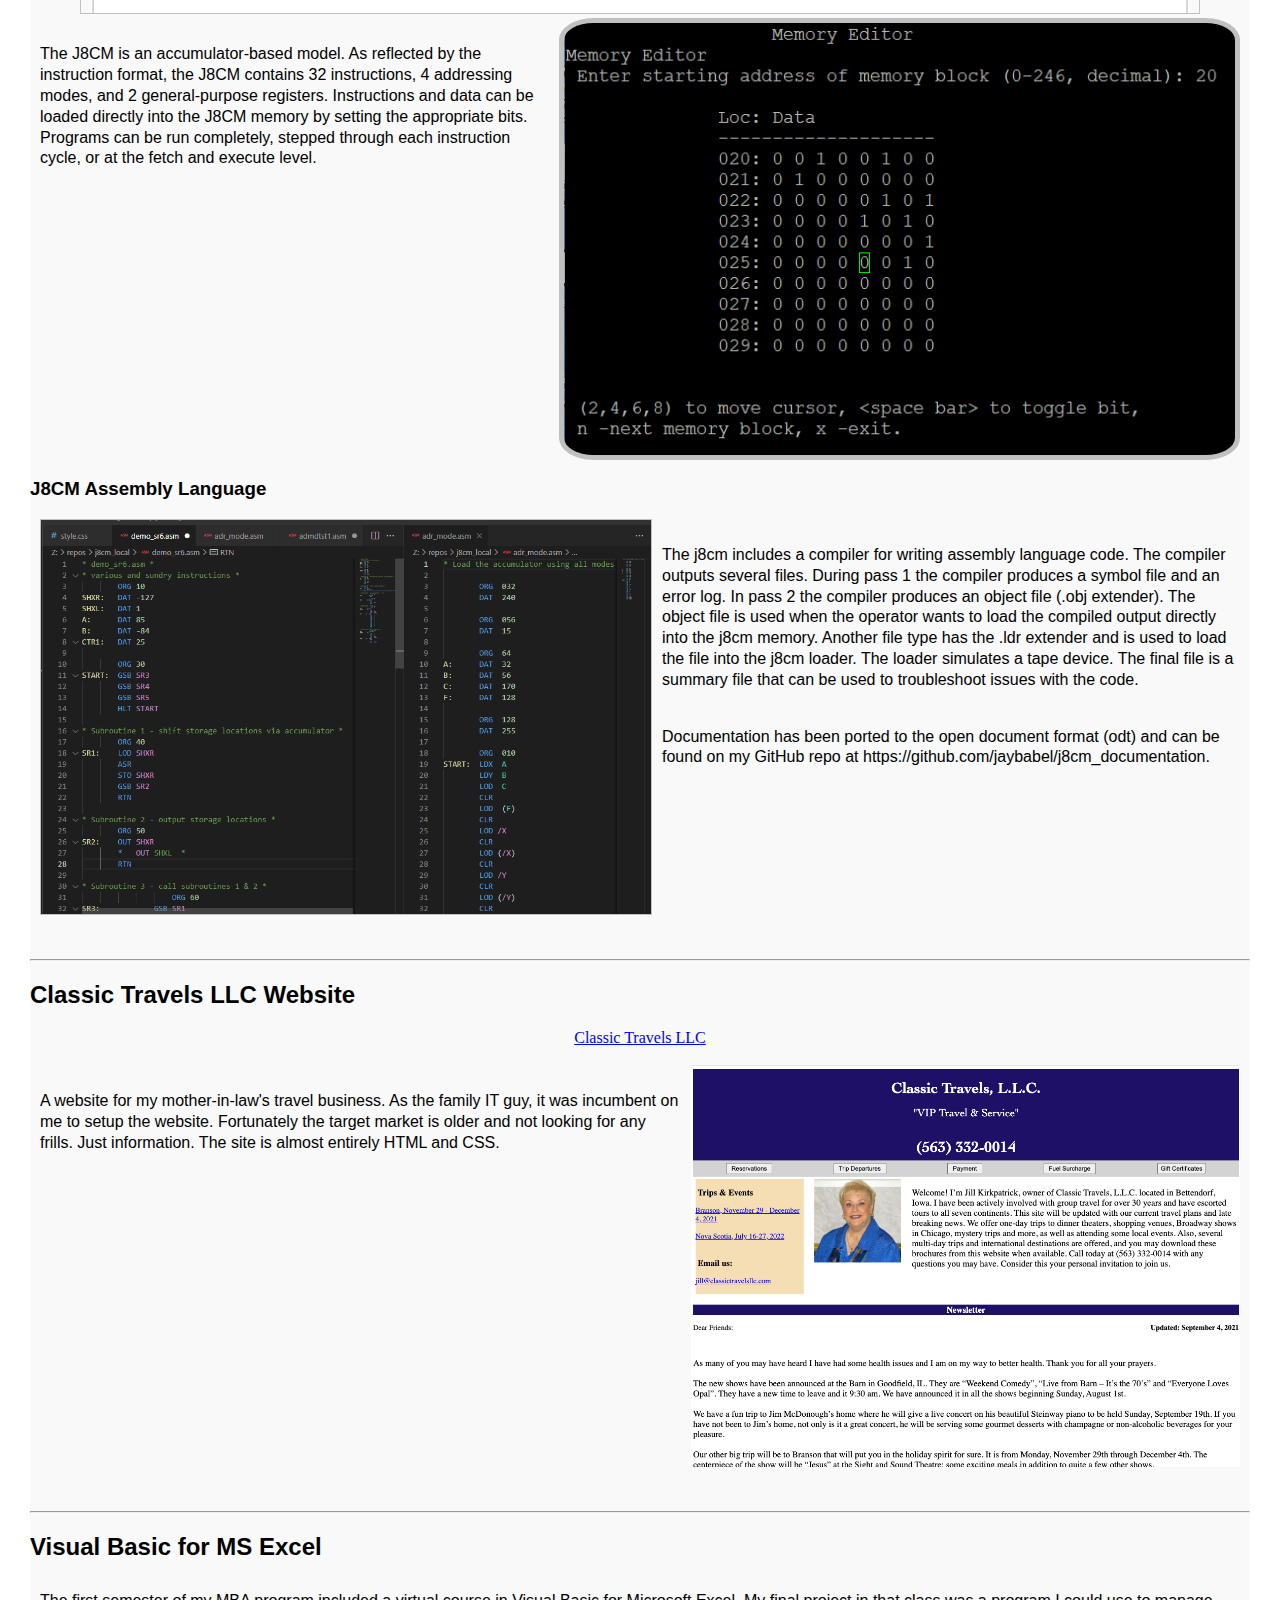
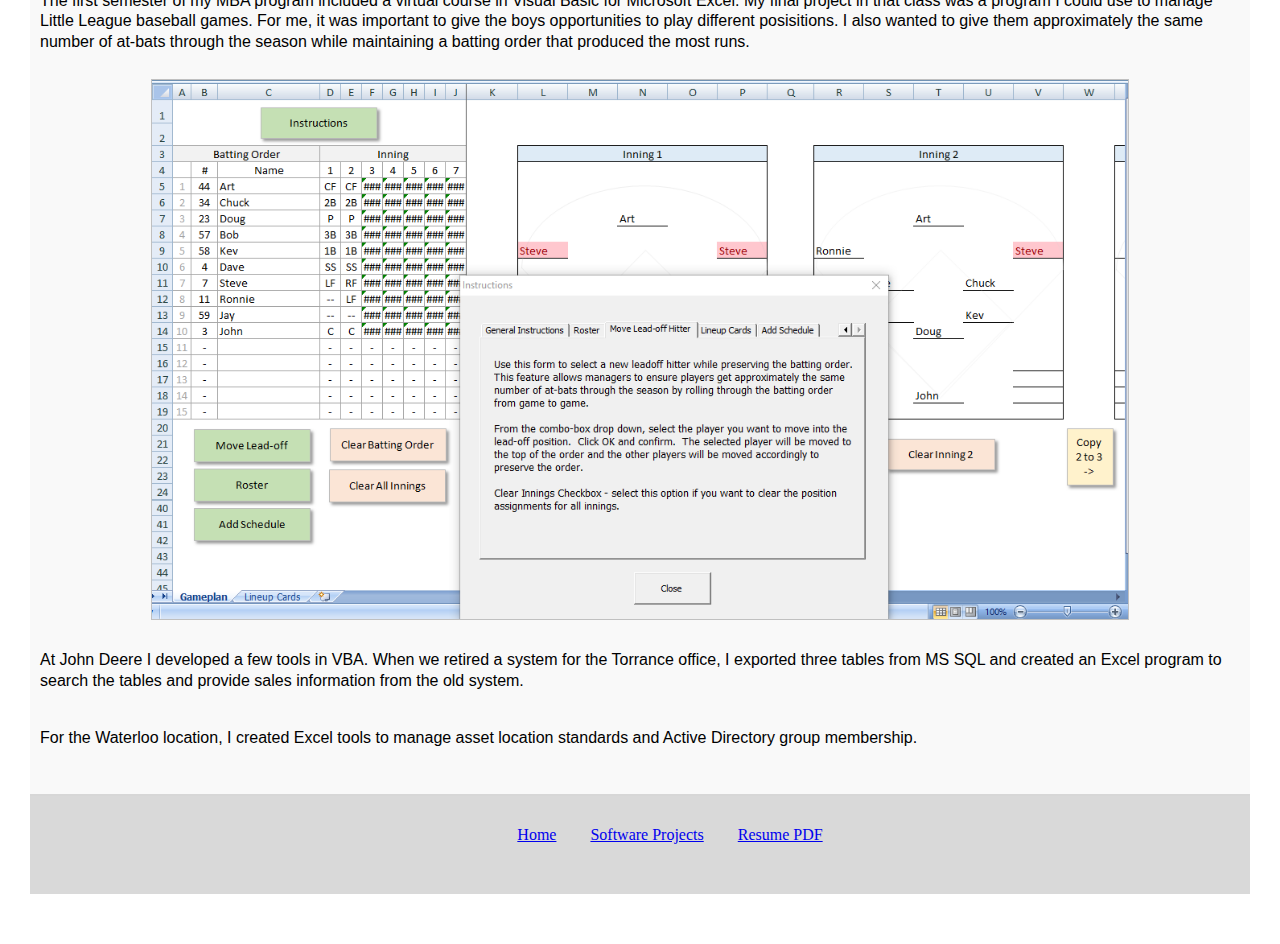
==== commit 67b034ad: "updated home page and photo" ====
--- a/projects.html
+++ b/projects.html
@@ -12,7 +12,7 @@
       <div id="banner">
         <h1>Jay Babel</h1>
         <h4>Professional Profile</h4>
-        <img src="./img/f1.png" alt="Jay" id="myPicture" />        
+        <img src="./img/Jay-1.jpg" alt="Jay" id="myPicture" width="125" height=auto/>     
       </div>
       <div id="pageTitle">
         <h1>My Software Projects</h1>        
--- a/style.css
+++ b/style.css
@@ -264,45 +264,19 @@
     font-style: italic;
 }
 
-.employer {
-    /* text-align: left; */
+.divAboutMe {
+    text-align: left;
+    padding: 0px 40px 0px 40px;
+}
+
+.competency {
     font-family: Arial, Helvetica, sans-serif;
     color: rgba(19, 17, 17, 0.90);
     font-weight: 700;
 }
 
-.dates {
-    font-family: Arial, Helvetica, sans-serif;
-    color: rgba(21, 21, 21, 0.973);
-    font-size: 10pt;
-}
-
-.school {
-    text-align: left;
-    font-family: Arial, Helvetica, sans-serif;
-    color: black;
-    font-weight: 700;
-}
-
-.year {
-    text-align: left;
-    font-family: Arial, Helvetica, sans-serif;
-    color: rgba(29, 29, 29, 0.973);
-    font-weight: 400;
-}
-
-.certname {
-    text-align: left;
-    font-family: Arial, Helvetica, sans-serif;
-    color: black;
-    font-weight: 700;
-}
-
-.issuedby {
-    /* text-align: left; */
-    font-family: Arial, Helvetica, sans-serif;
-    color: rgba(122, 65, 65, 0.973);
-    font-weight: 400;
+.ulSkills li {
+    display: inline;
 }
 
 #j8cm3 {
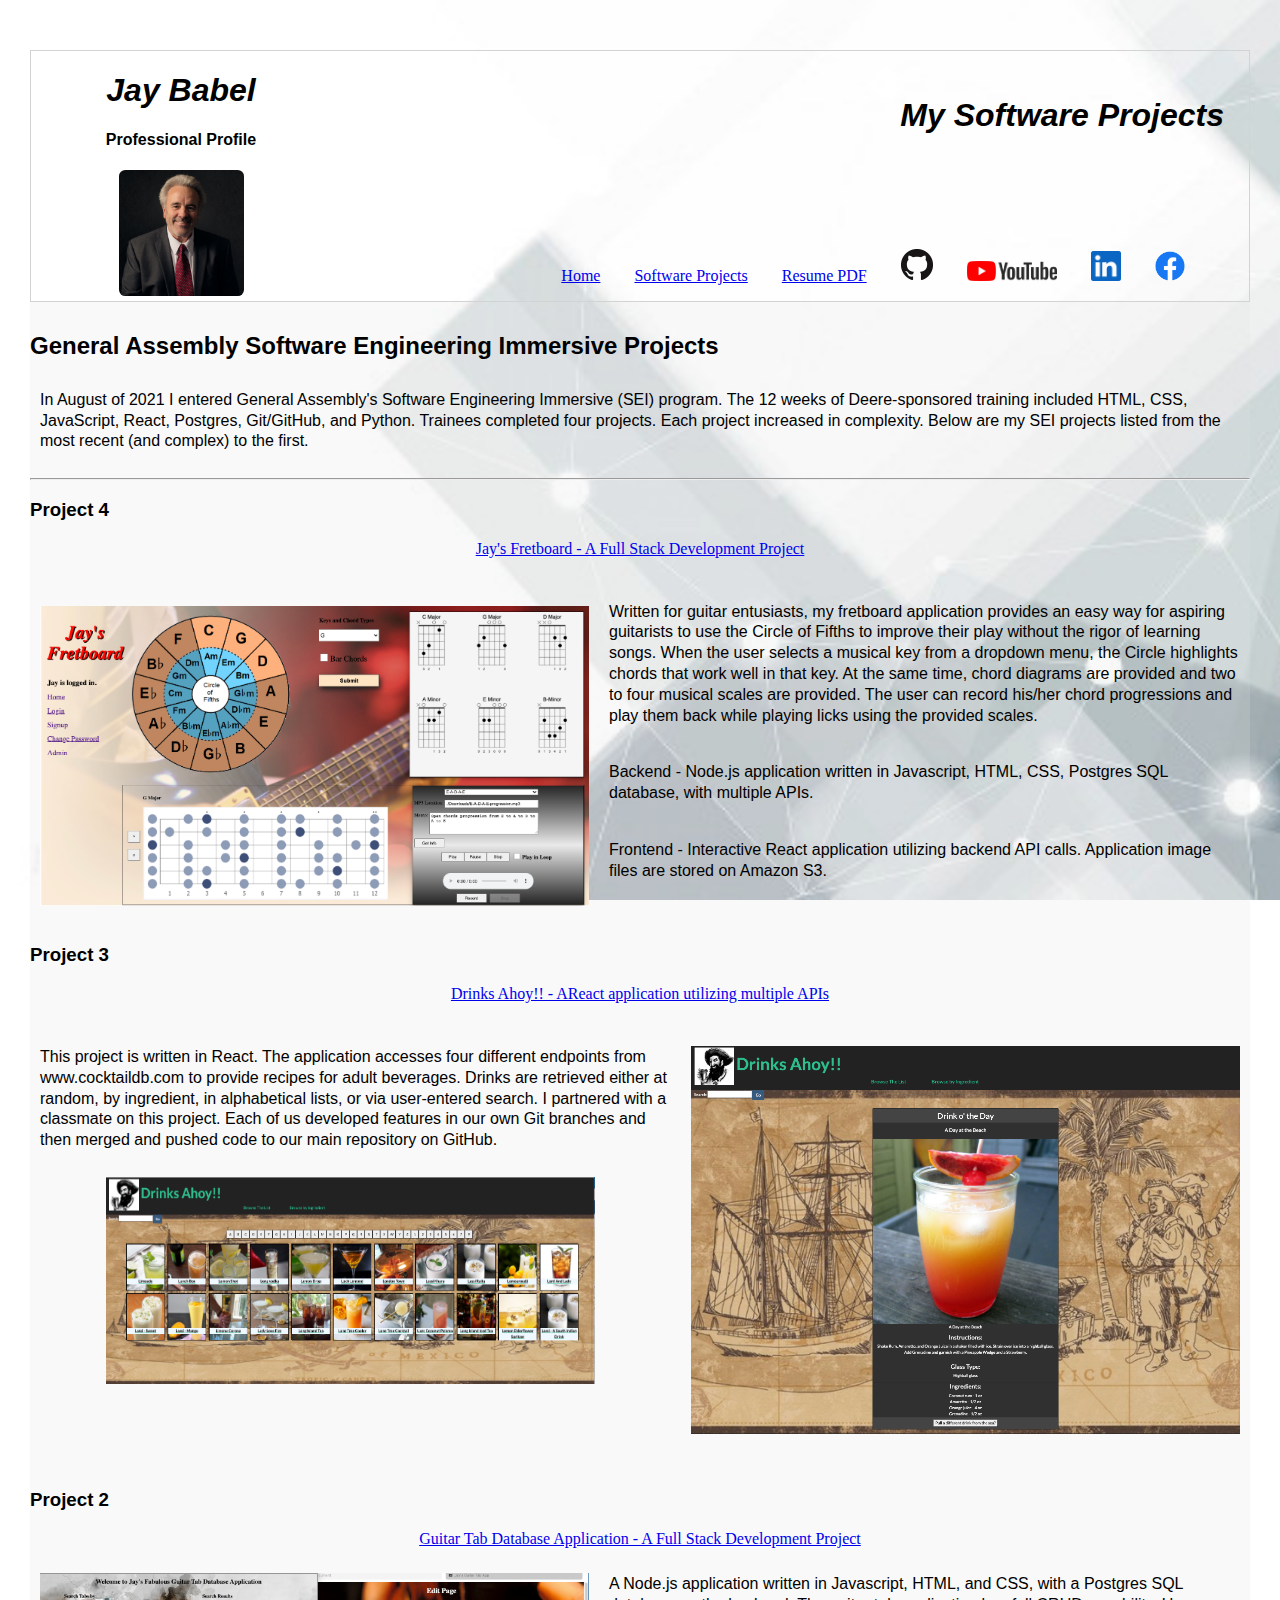
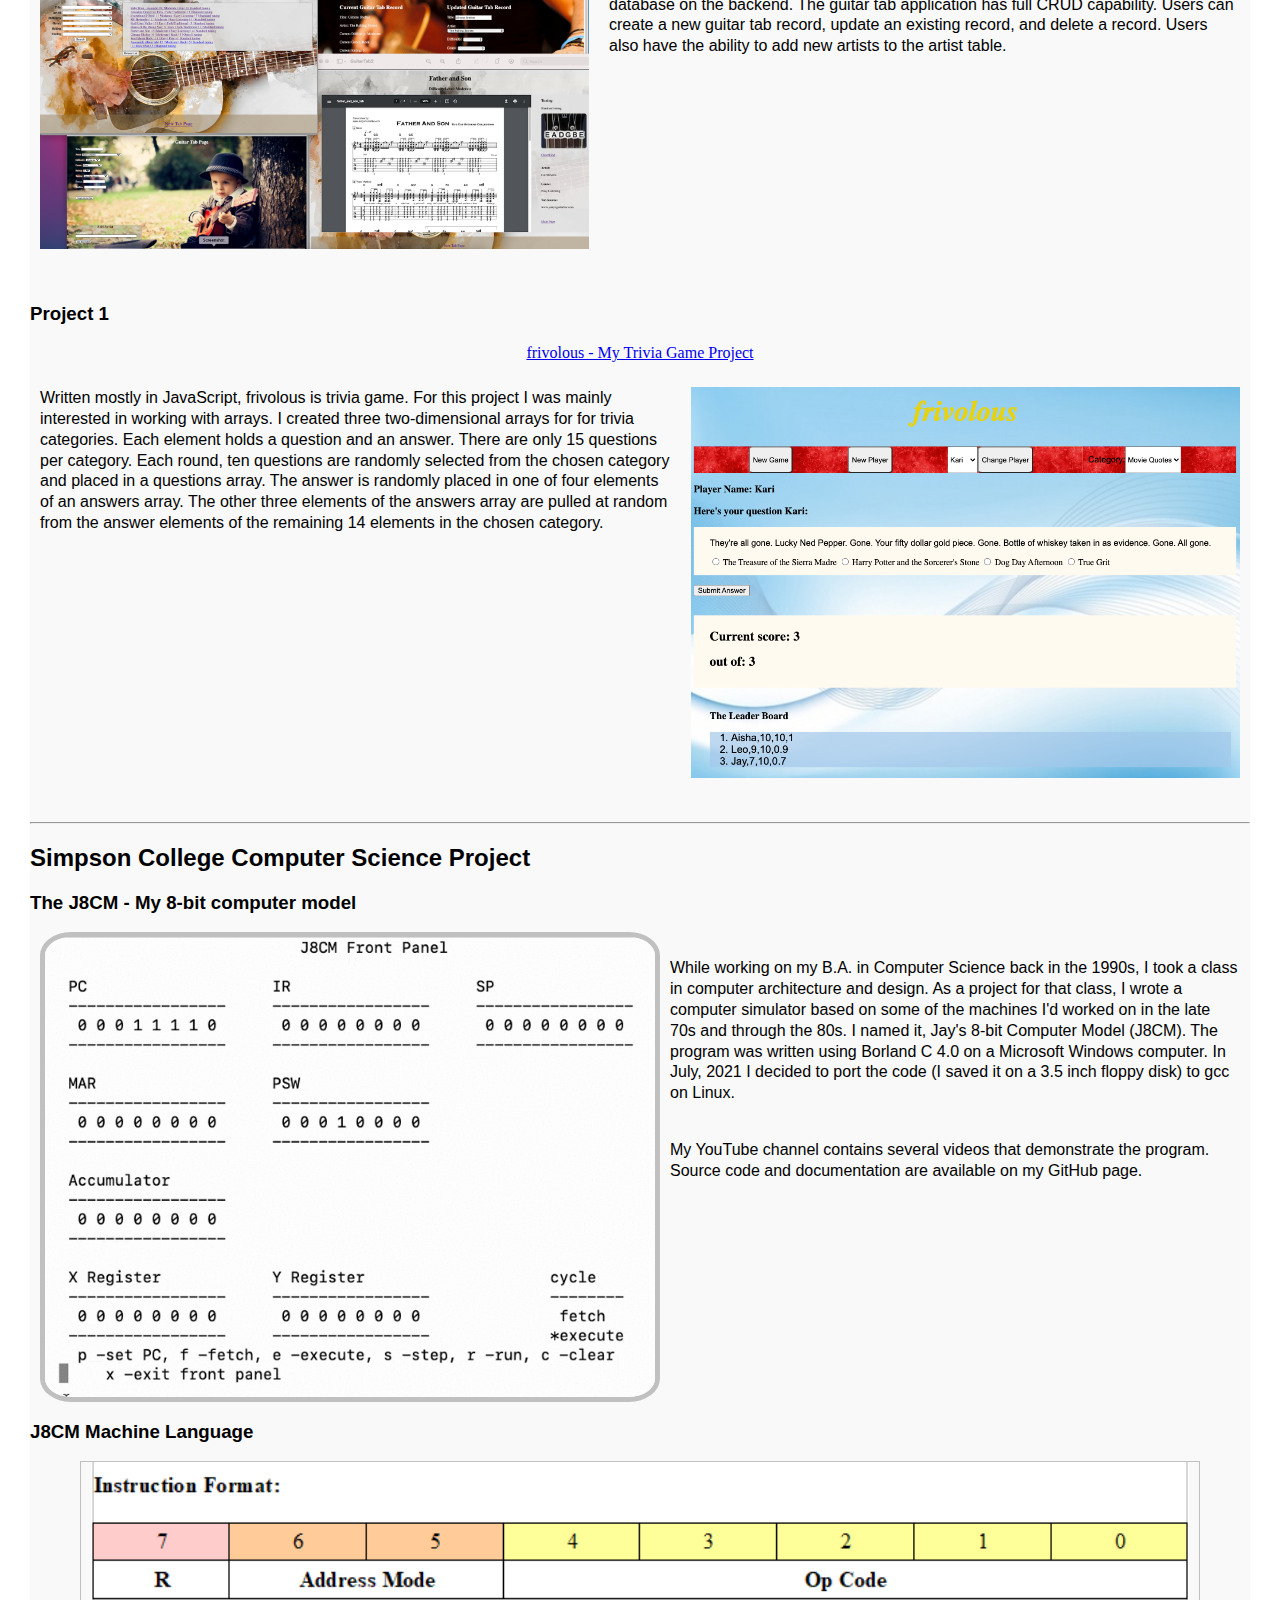
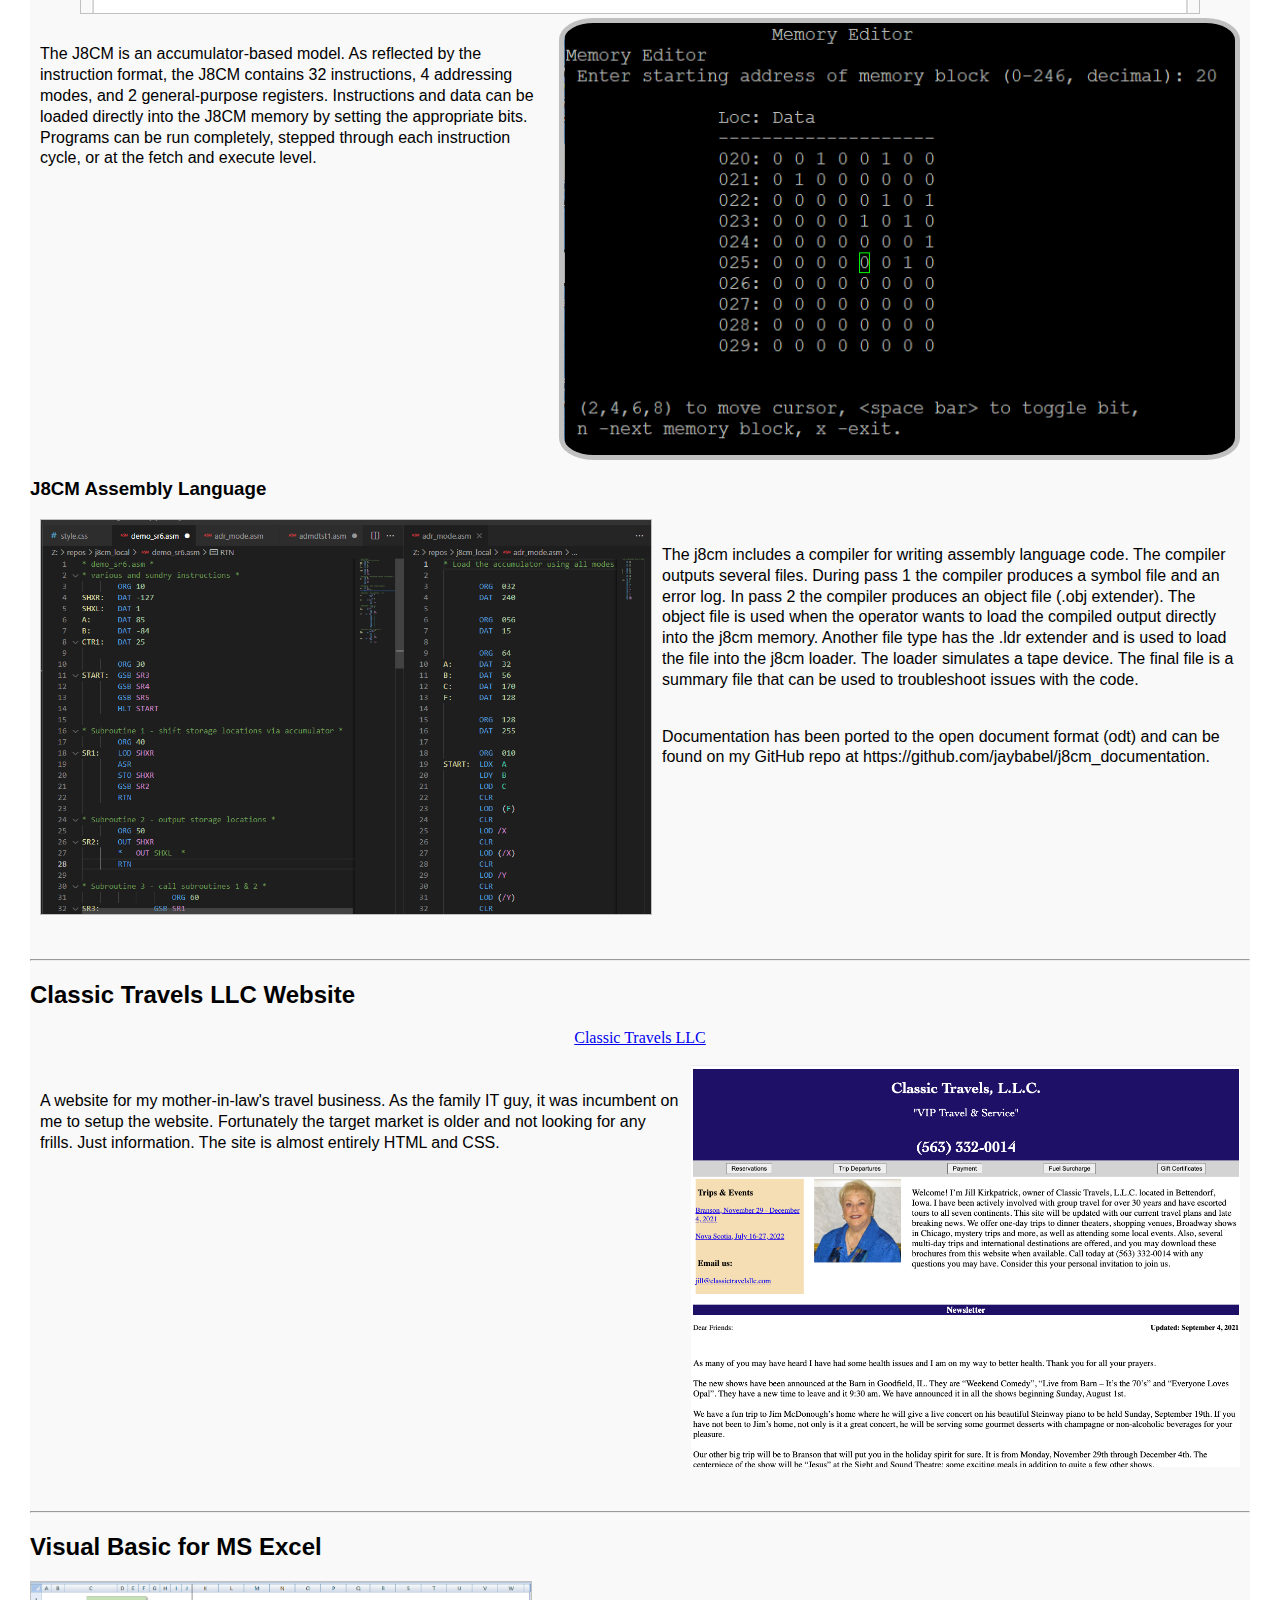
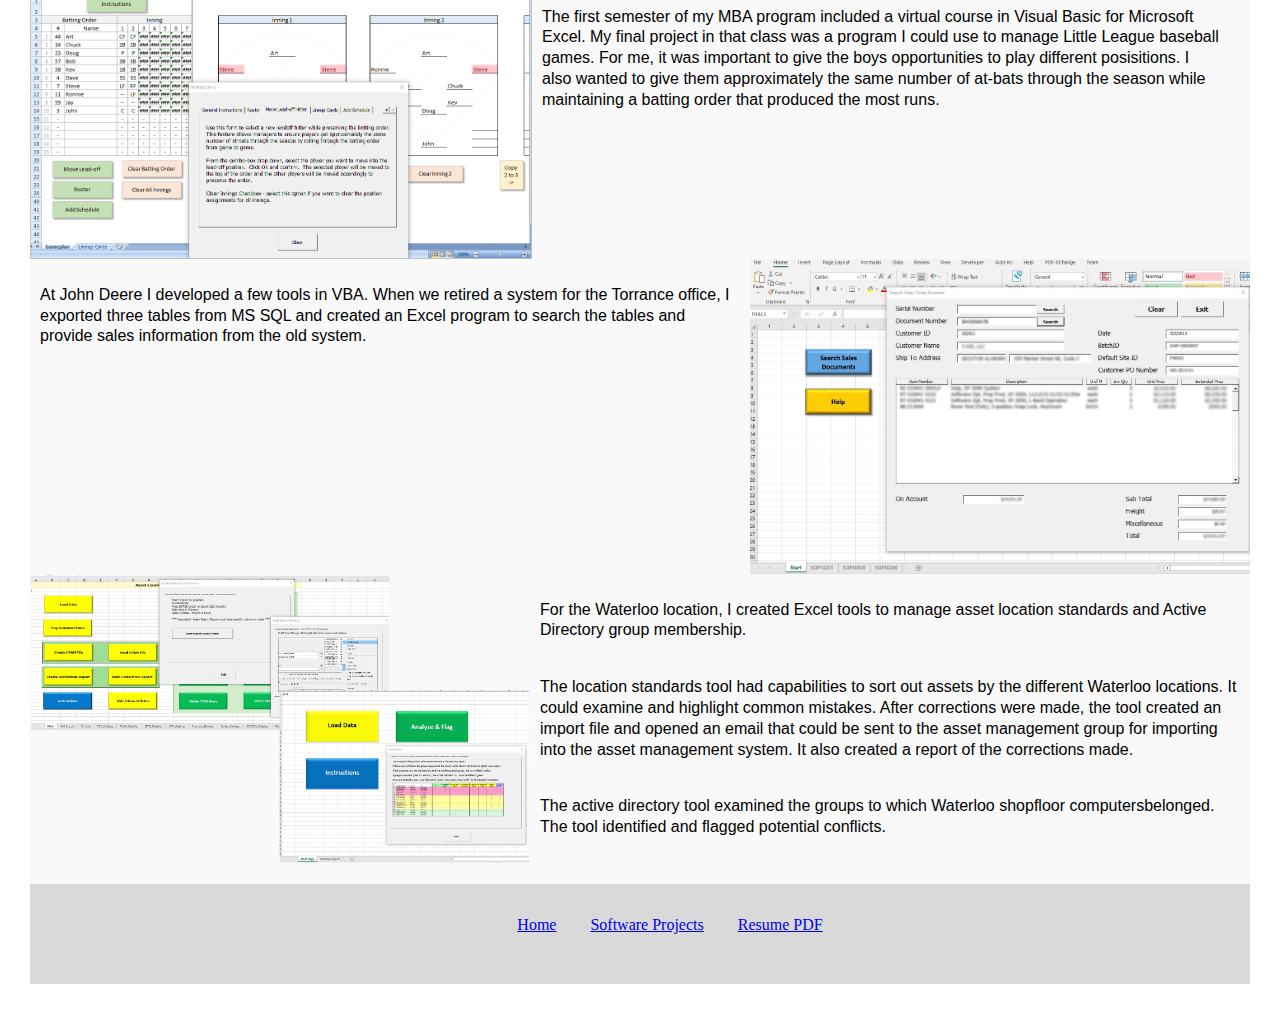
==== commit 6db4eccd: "added excel projects" ====
--- a/projects.html
+++ b/projects.html
@@ -238,7 +238,12 @@
       <br /><br />
       <hr className="projectsDivider" />
       <h2>Visual Basic for MS Excel</h2>
-      <div id="vbProjects">
+      <div class="vbProjects">
+        <img
+          id="BaseballGamePlanner"
+          src="./img/BaseballGamePlanner_1.png"
+          alt="Baseball Game Planner Excel Spreadsheet picture" style="width:500px;height:auto"
+        />        
         <p>
           The first semester of my MBA program included a virtual course in
           Visual Basic for Microsoft Excel. My final project in that class was a
@@ -248,21 +253,31 @@
           of at-bats through the season while maintaining a batting order that
           produced the most runs.
         </p>
-        <img
-          id="BaseballGamePlanner"
-          src="./img/BaseballGamePlanner_1.png"
-          alt="Baseball Game Planner Excel Spreadsheet picture"
-        />
+
+      </p>
+      </div>
+      <div class="vbProjects">
         <p>
           At John Deere I developed a few tools in VBA. When we retired a system
           for the Torrance office, I exported three tables from MS SQL and
           created an Excel program to search the tables and provide sales
           information from the old system.
         </p>
+     <img src="./img/SalesTransHistScreenshot.jpg" alt="Waterloo Tools" style="width:500px;height:auto"
+      /> 
+      </div>
+      <div class="vbProjects">
+        <img src="./img/WaterlooTools.png" alt="Waterloo Tools" style="width:500px;height:auto"
+        /></a> 
+        <div>
         <p>
           For the Waterloo location, I created Excel tools to manage asset
           location standards and Active Directory group membership.
         </p>
+        <p>The location standards tool had capabilities to sort out assets by the different Waterloo locations.  It could examine and highlight common mistakes.  After corrections were made, the tool created an import file and opened an email that could be sent to the asset management group for importing into the asset management system.  It also created a report of the corrections made.</p>
+        <p>The active directory tool examined the groups to which Waterloo shopfloor computersbelonged.  The tool identified and flagged potential conflicts.</p>          
+        </div>  
+
       </div>
     </main>
     <footer>
--- a/style.css
+++ b/style.css
@@ -287,6 +287,8 @@
     font-family: Arial, Helvetica, sans-serif;
 }
 
-#vbProjects {
-    font-family: Arial, Helvetica, sans-serif;
-}
+.vbProjects {
+    font-family: Arial, Helvetica, sans-serif;
+    display: flex;
+    flex-wrap: nowrap;
+}
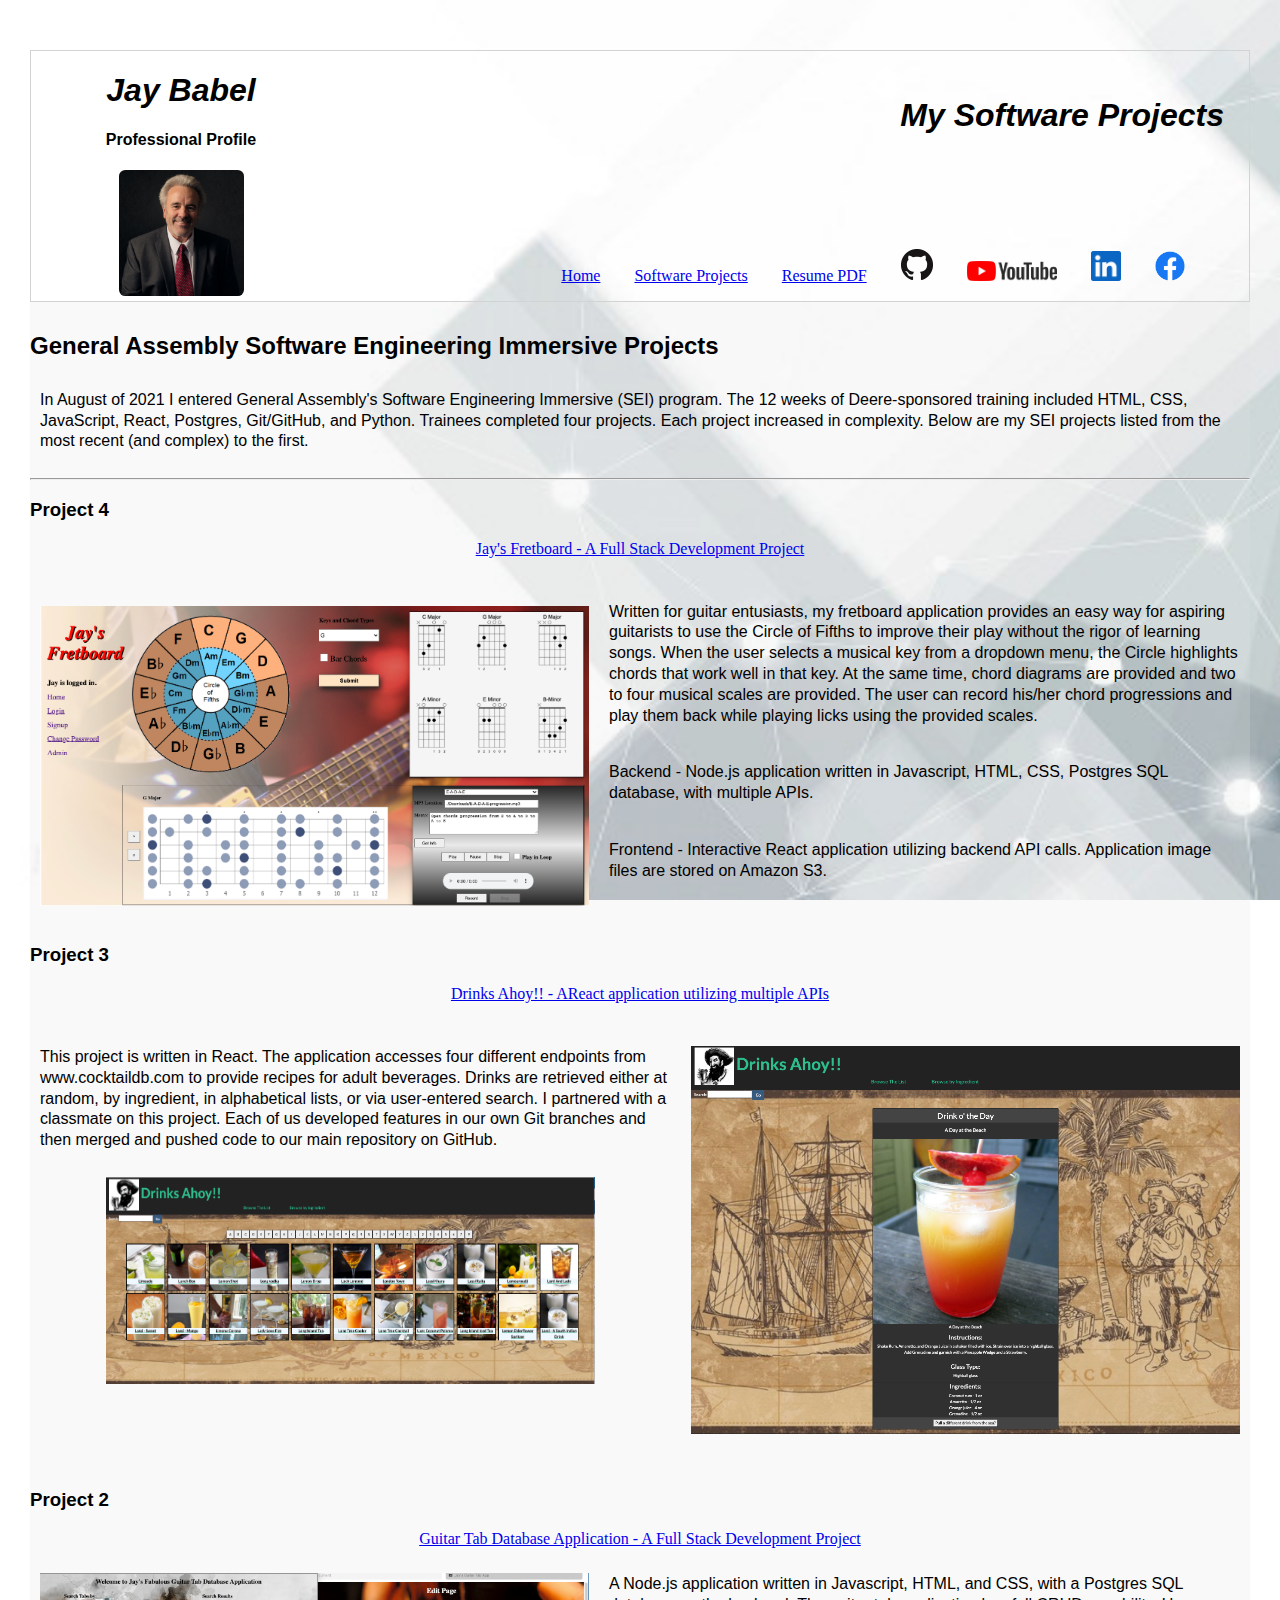
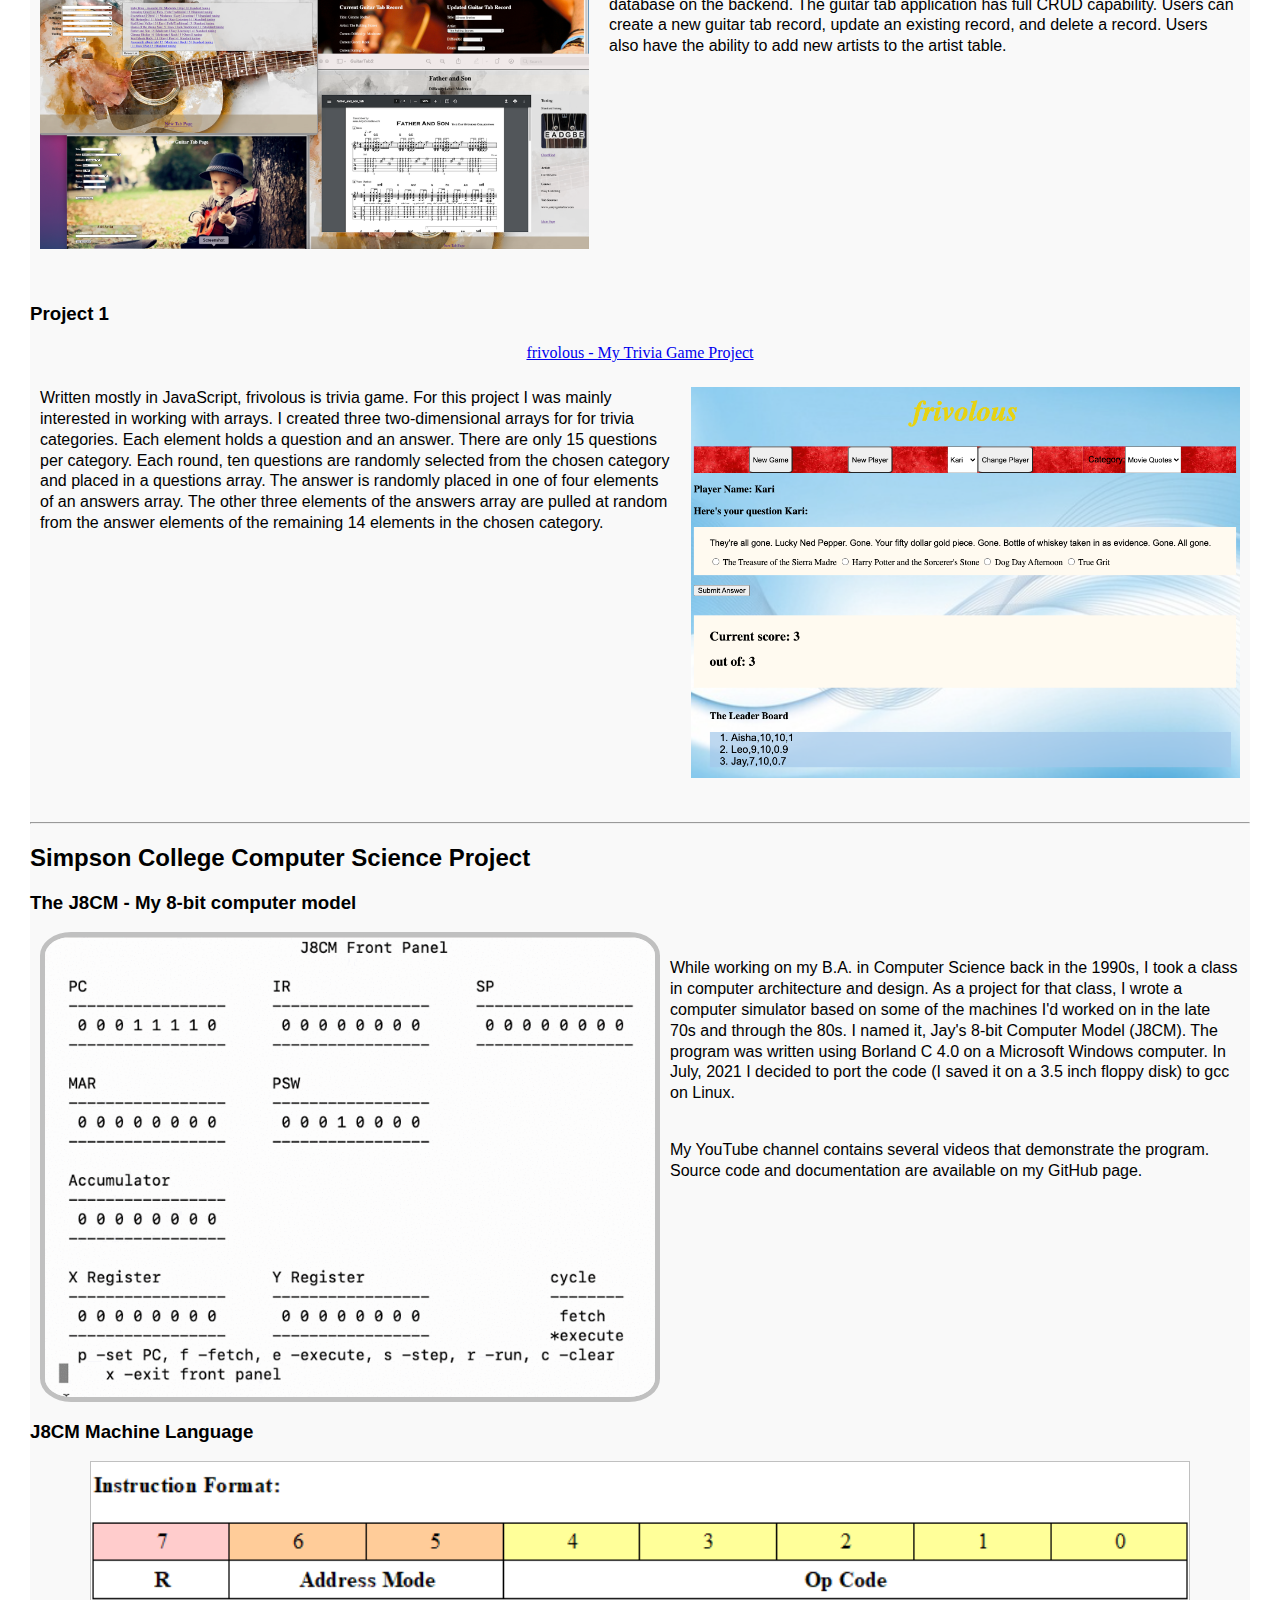
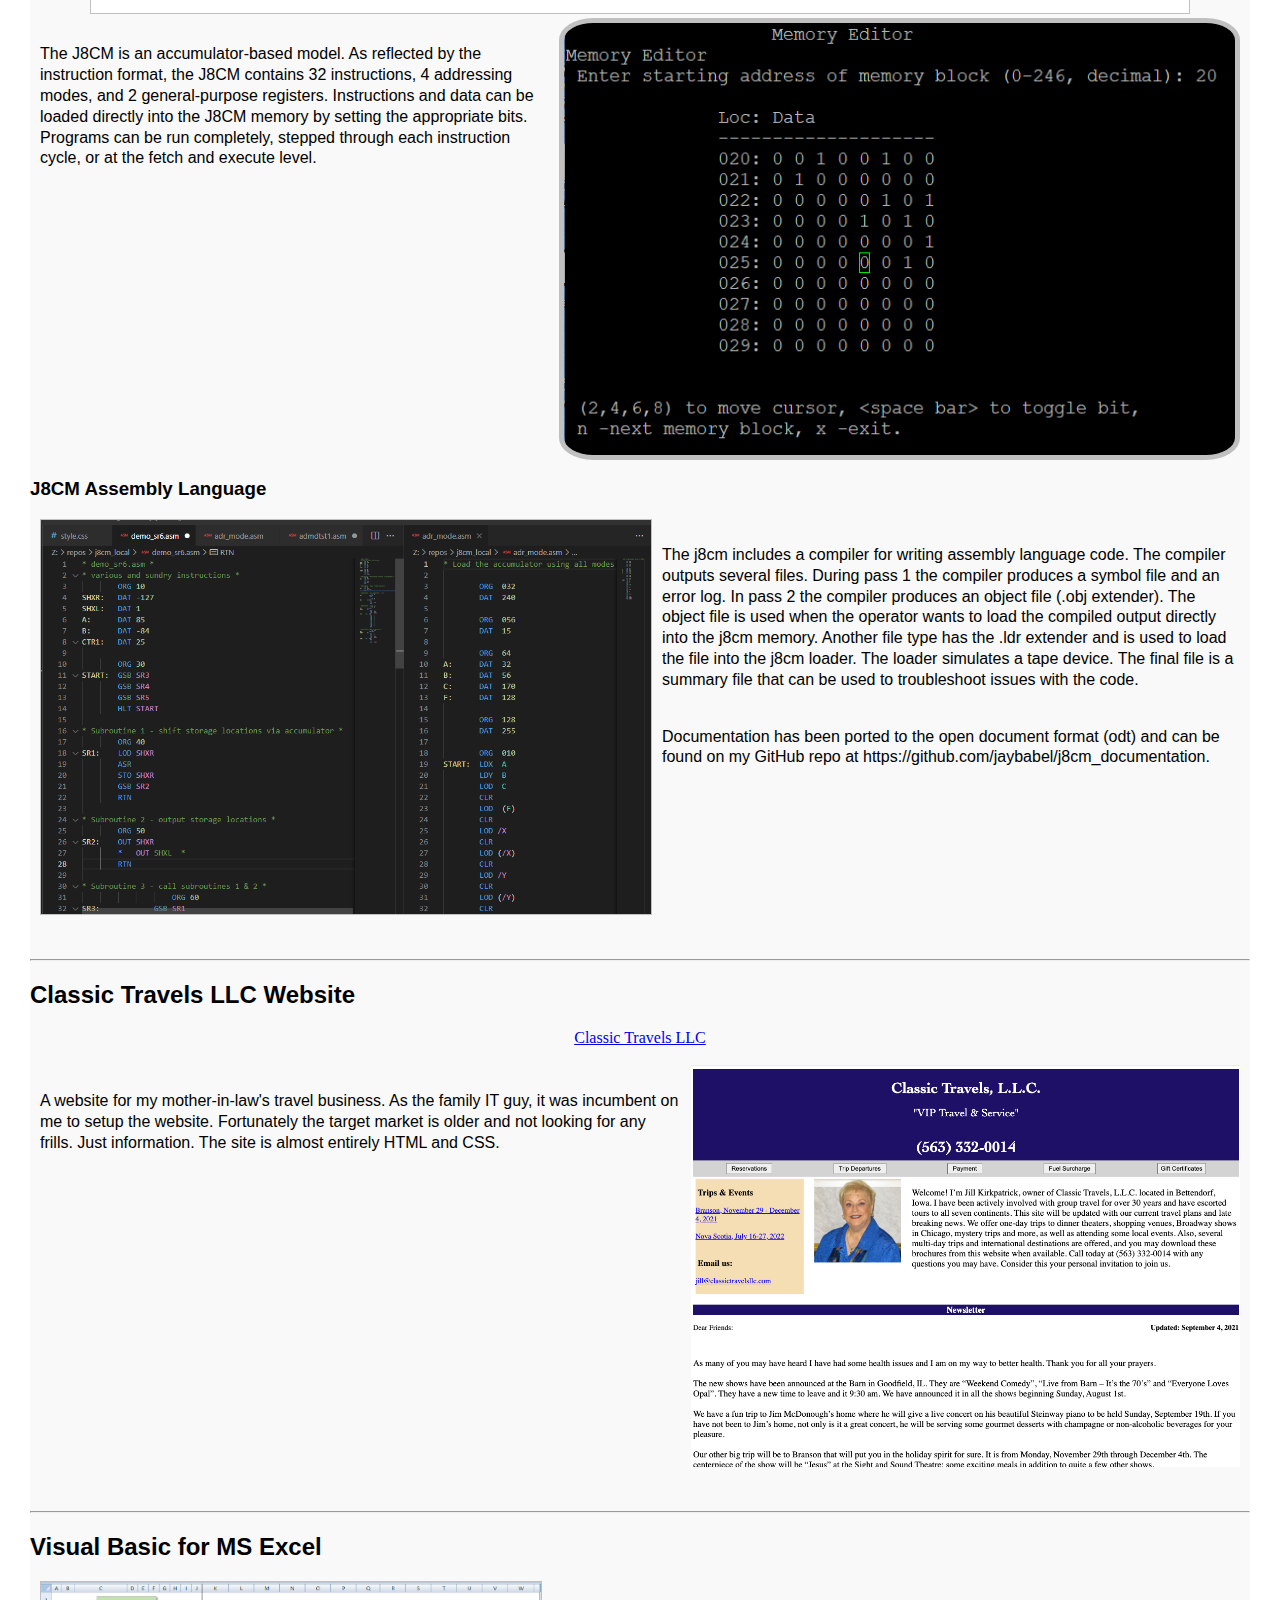
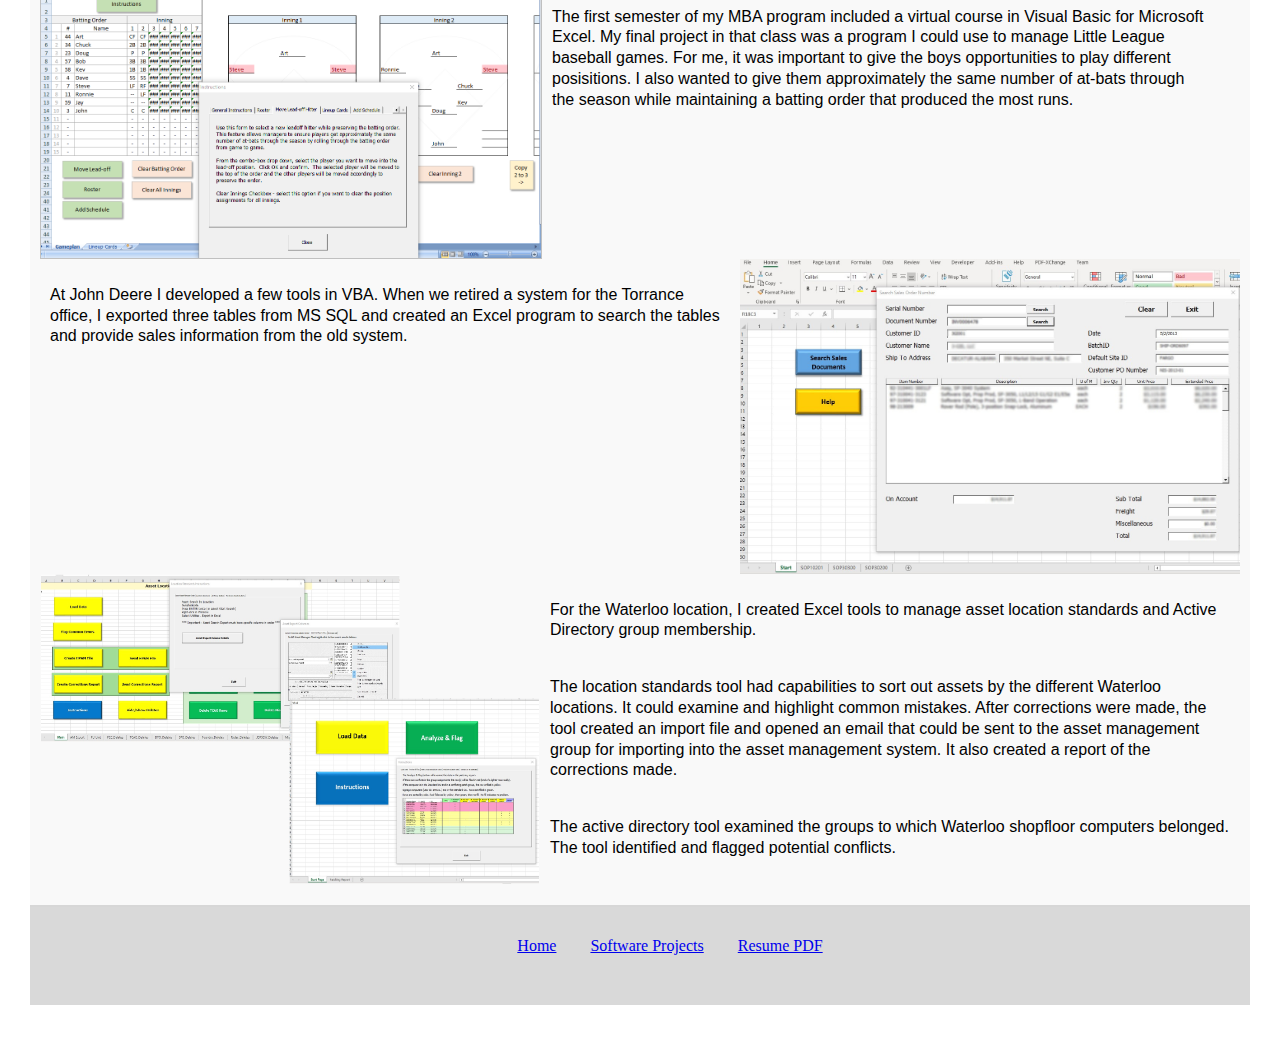
==== commit d4d7081a: "spacing in vb projects" ====
--- a/projects.html
+++ b/projects.html
@@ -275,7 +275,7 @@
           location standards and Active Directory group membership.
         </p>
         <p>The location standards tool had capabilities to sort out assets by the different Waterloo locations.  It could examine and highlight common mistakes.  After corrections were made, the tool created an import file and opened an email that could be sent to the asset management group for importing into the asset management system.  It also created a report of the corrections made.</p>
-        <p>The active directory tool examined the groups to which Waterloo shopfloor computersbelonged.  The tool identified and flagged potential conflicts.</p>          
+        <p>The active directory tool examined the groups to which Waterloo shopfloor computers belonged.  The tool identified and flagged potential conflicts.</p>          
         </div>  
 
       </div>
--- a/style.css
+++ b/style.css
@@ -166,7 +166,6 @@
 #j8cm_inst_wd {
     border: solid silver thin;
     width: 90%;
-    padding: 0px 10px 0px 10px;
     height: auto;
 }
 
@@ -289,6 +288,7 @@
 
 .vbProjects {
     font-family: Arial, Helvetica, sans-serif;
-    display: flex;
-    flex-wrap: nowrap;
-}
+    padding: 0px 10px 0px 10px;
+    display: flex;
+    flex-wrap: nowrap;
+}
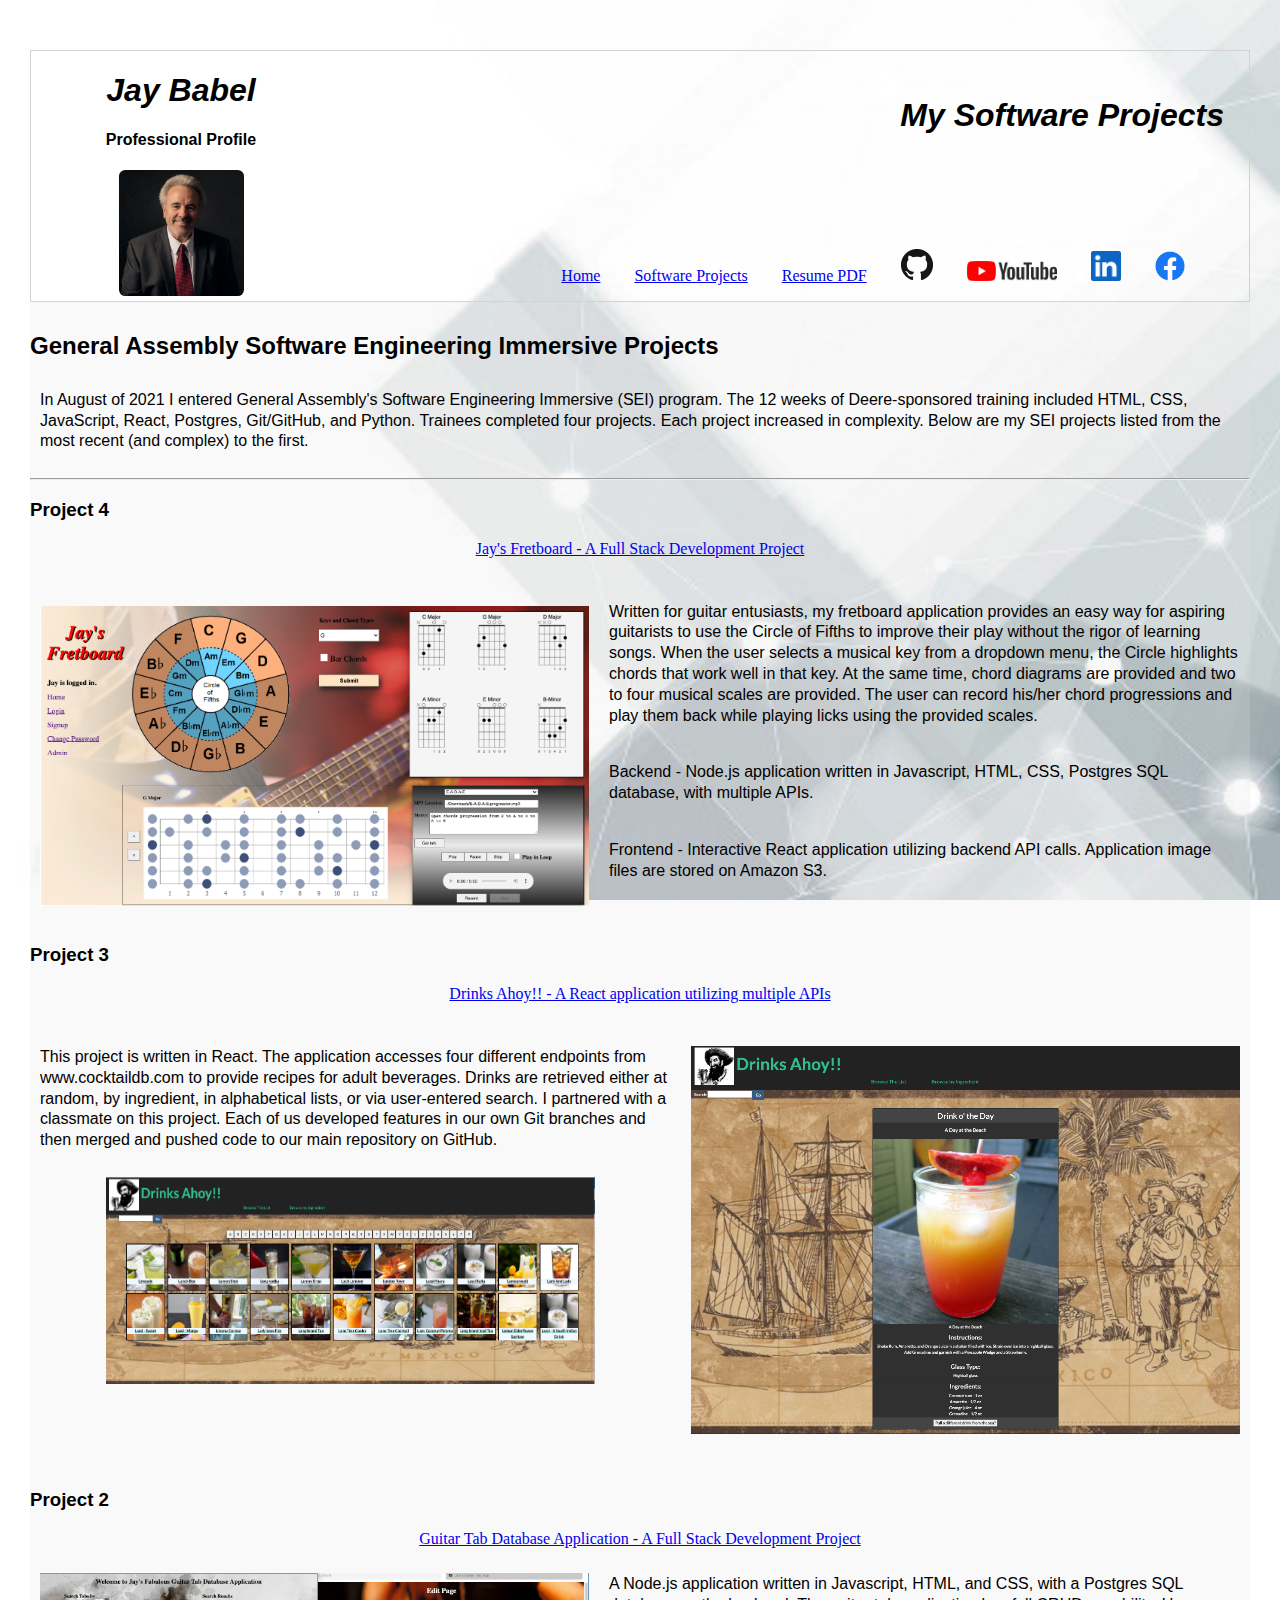
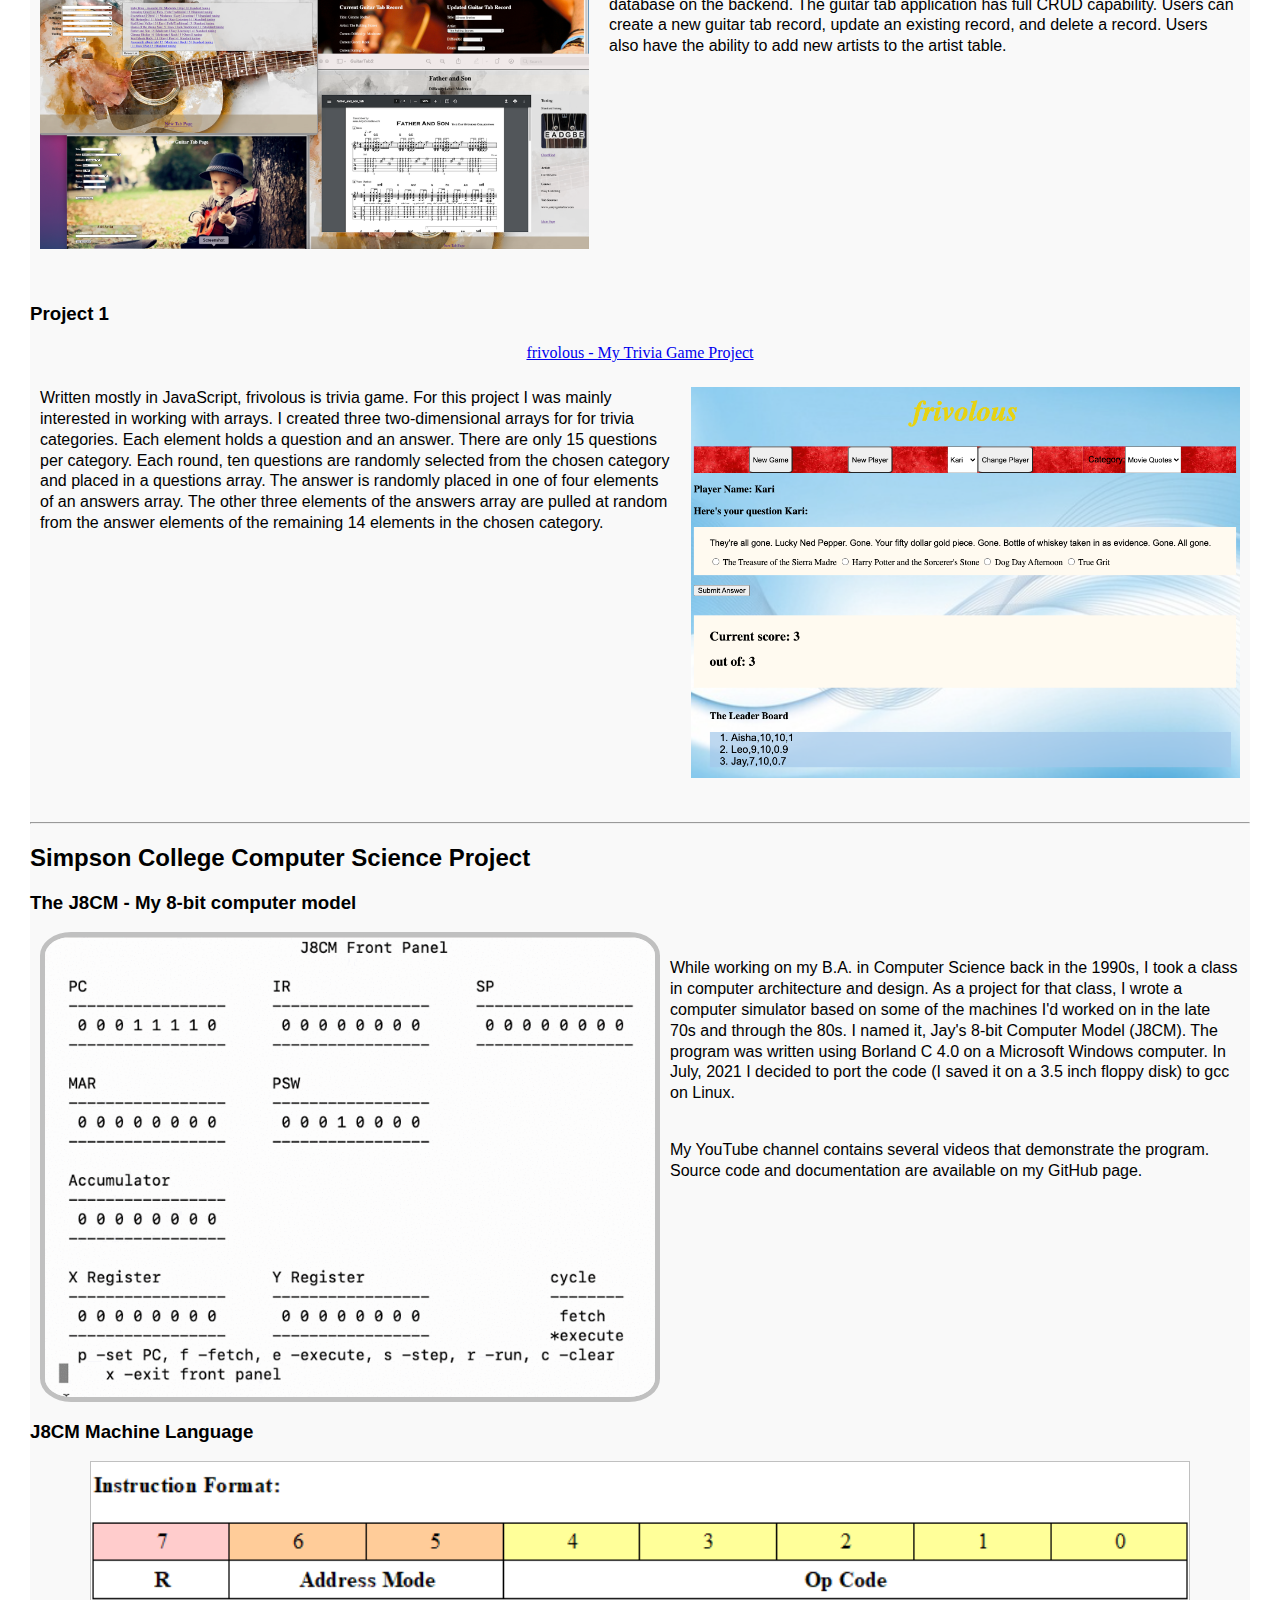
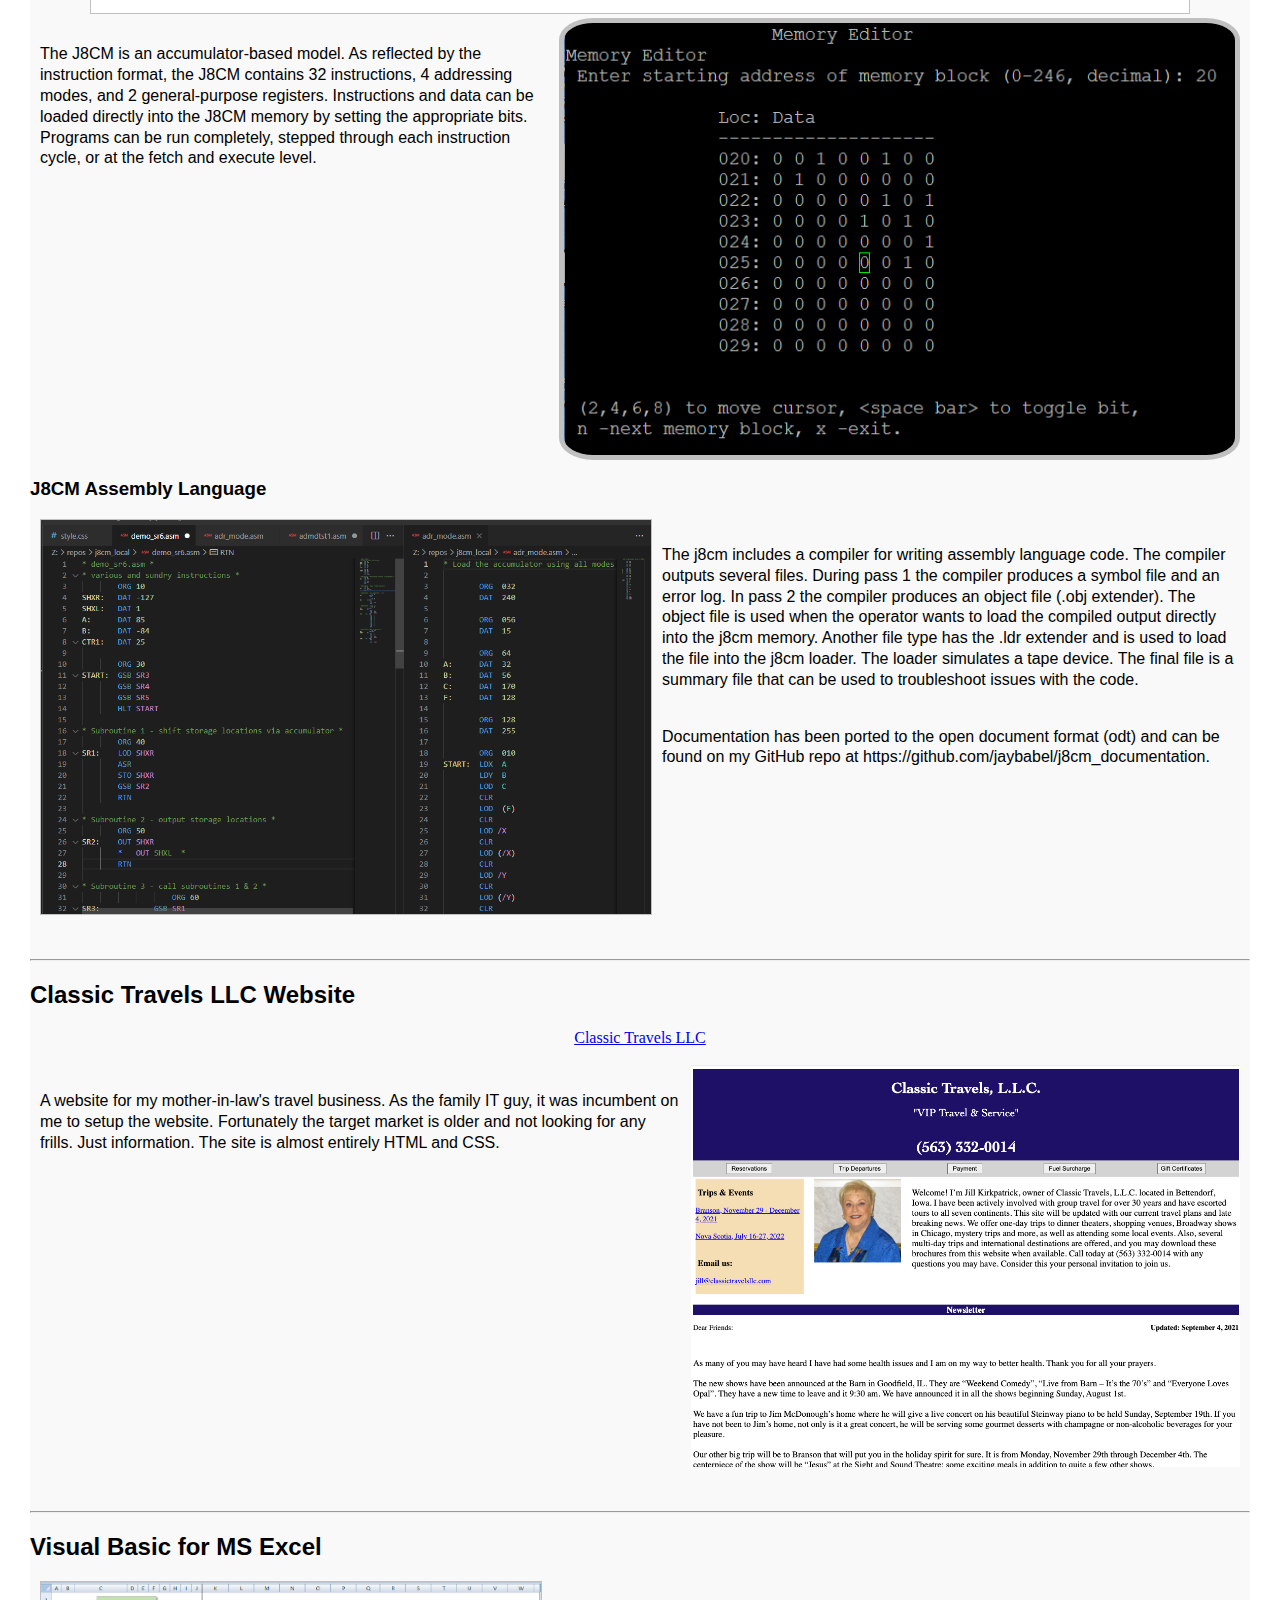
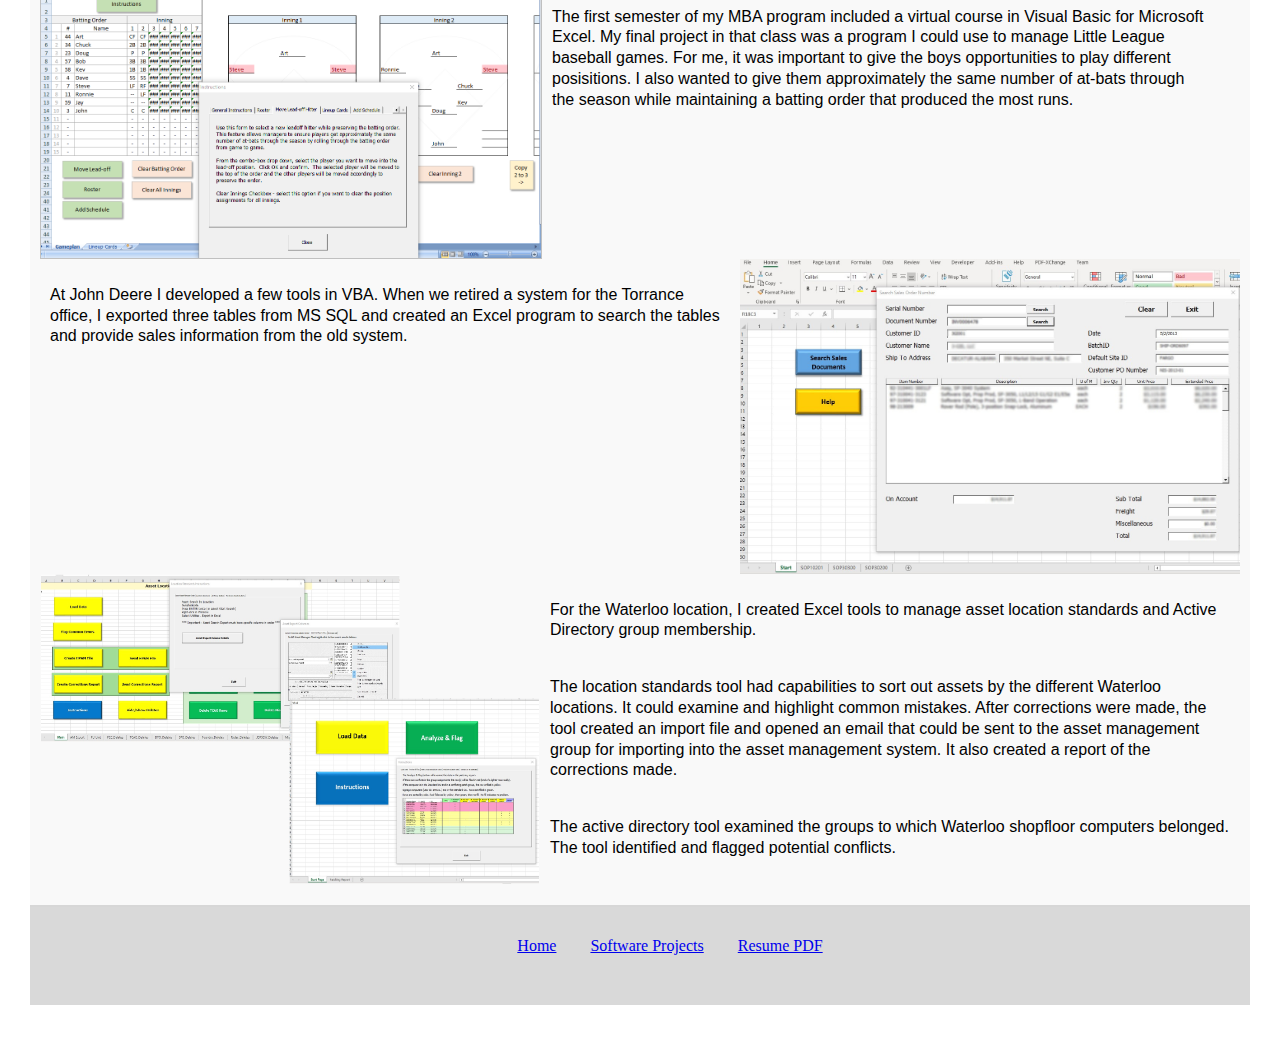
==== commit 1f06d631: "Added a space to Drinks Ahoy!" ====
--- a/projects.html
+++ b/projects.html
@@ -4,7 +4,7 @@
     <meta charset="UTF-8" />
     <meta http-equiv="X-UA-Compatible" content="IE=edge" />
     <meta name="viewport" content="width=device-width, initial-scale=1.0" />
-    <title>Document</title>
+    <title>Jay Babel Projects</title>
     <link rel="stylesheet" href="style.css" />
   </head>
   <body>
@@ -86,7 +86,7 @@
       </div><br>
       <h3>Project 3</h3>
         <a href="https://drinks-ahoy.surge.sh/" target="_blank"
-          >Drinks Ahoy!! - AReact application utilizing multiple APIs</a
+          >Drinks Ahoy!! - A React application utilizing multiple APIs</a
         > <br /> <br />
       <div id="divDrinksAhoy"> 
         <div>
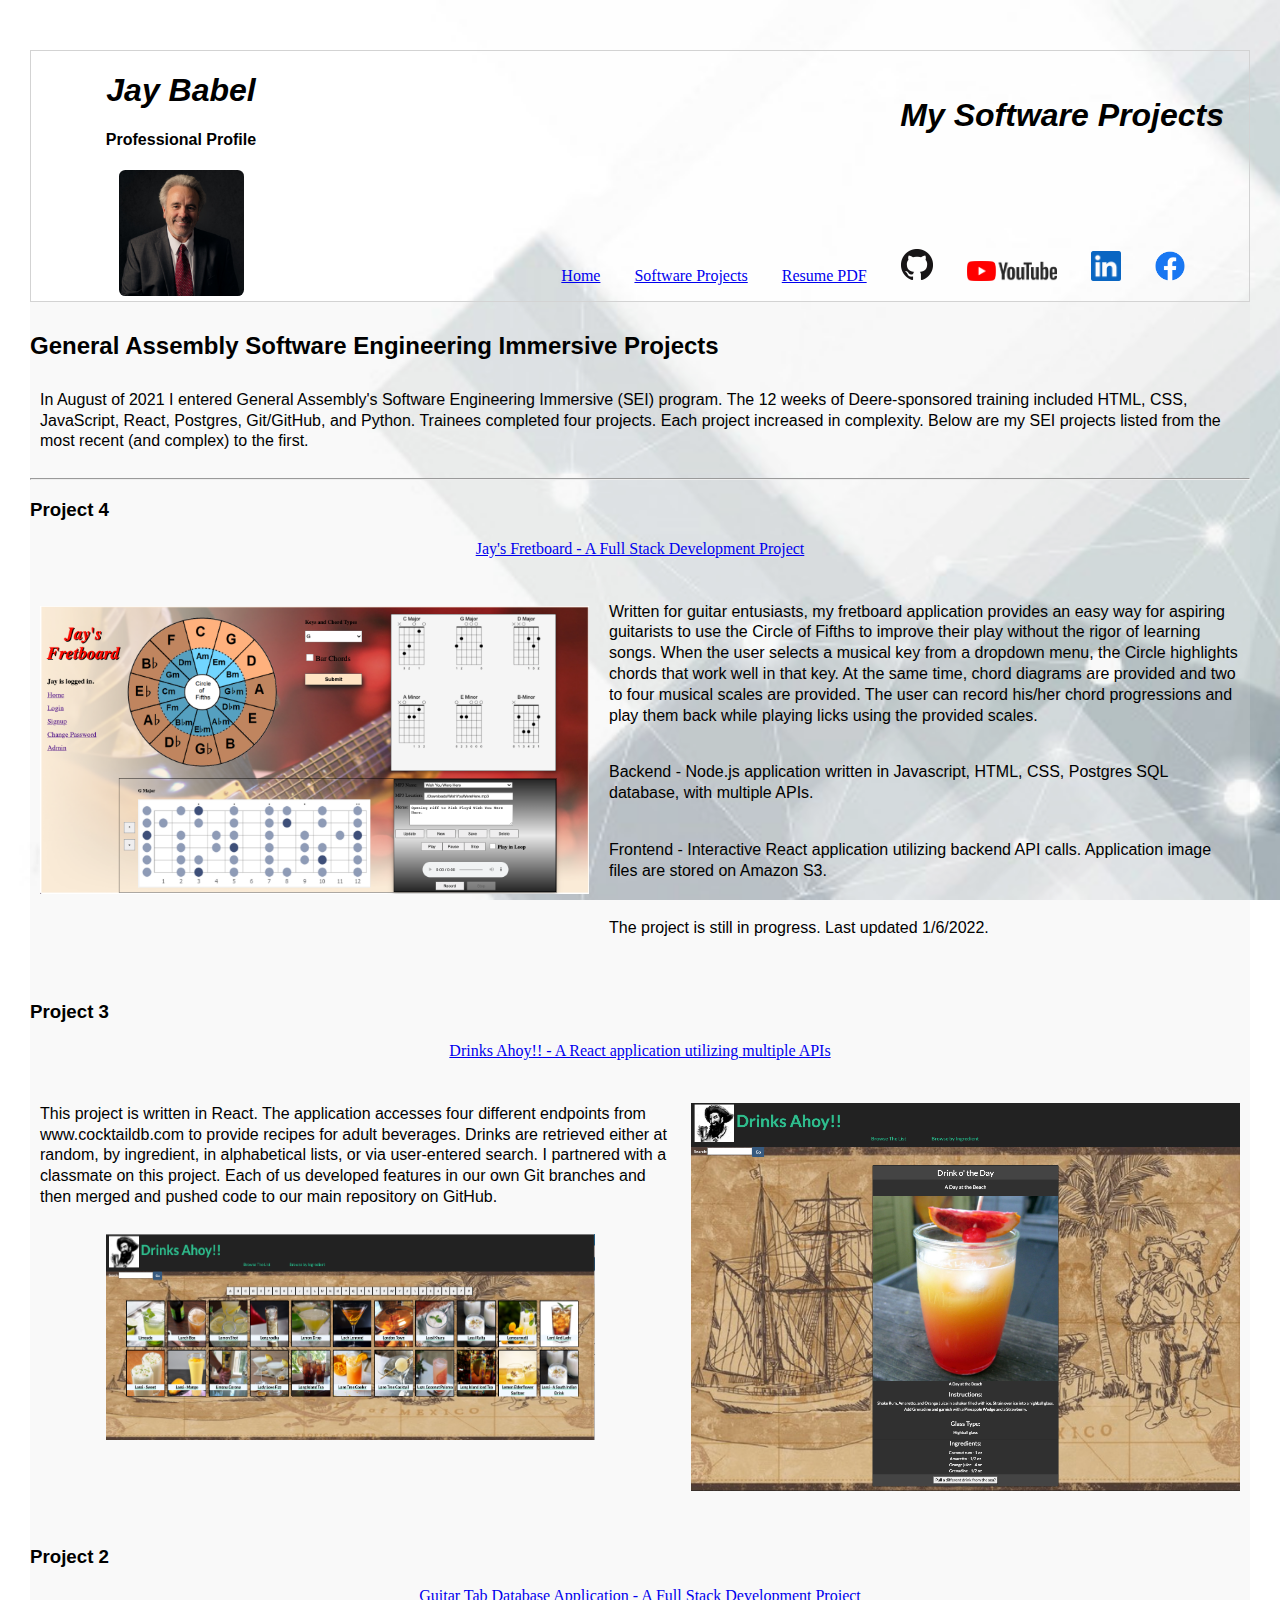
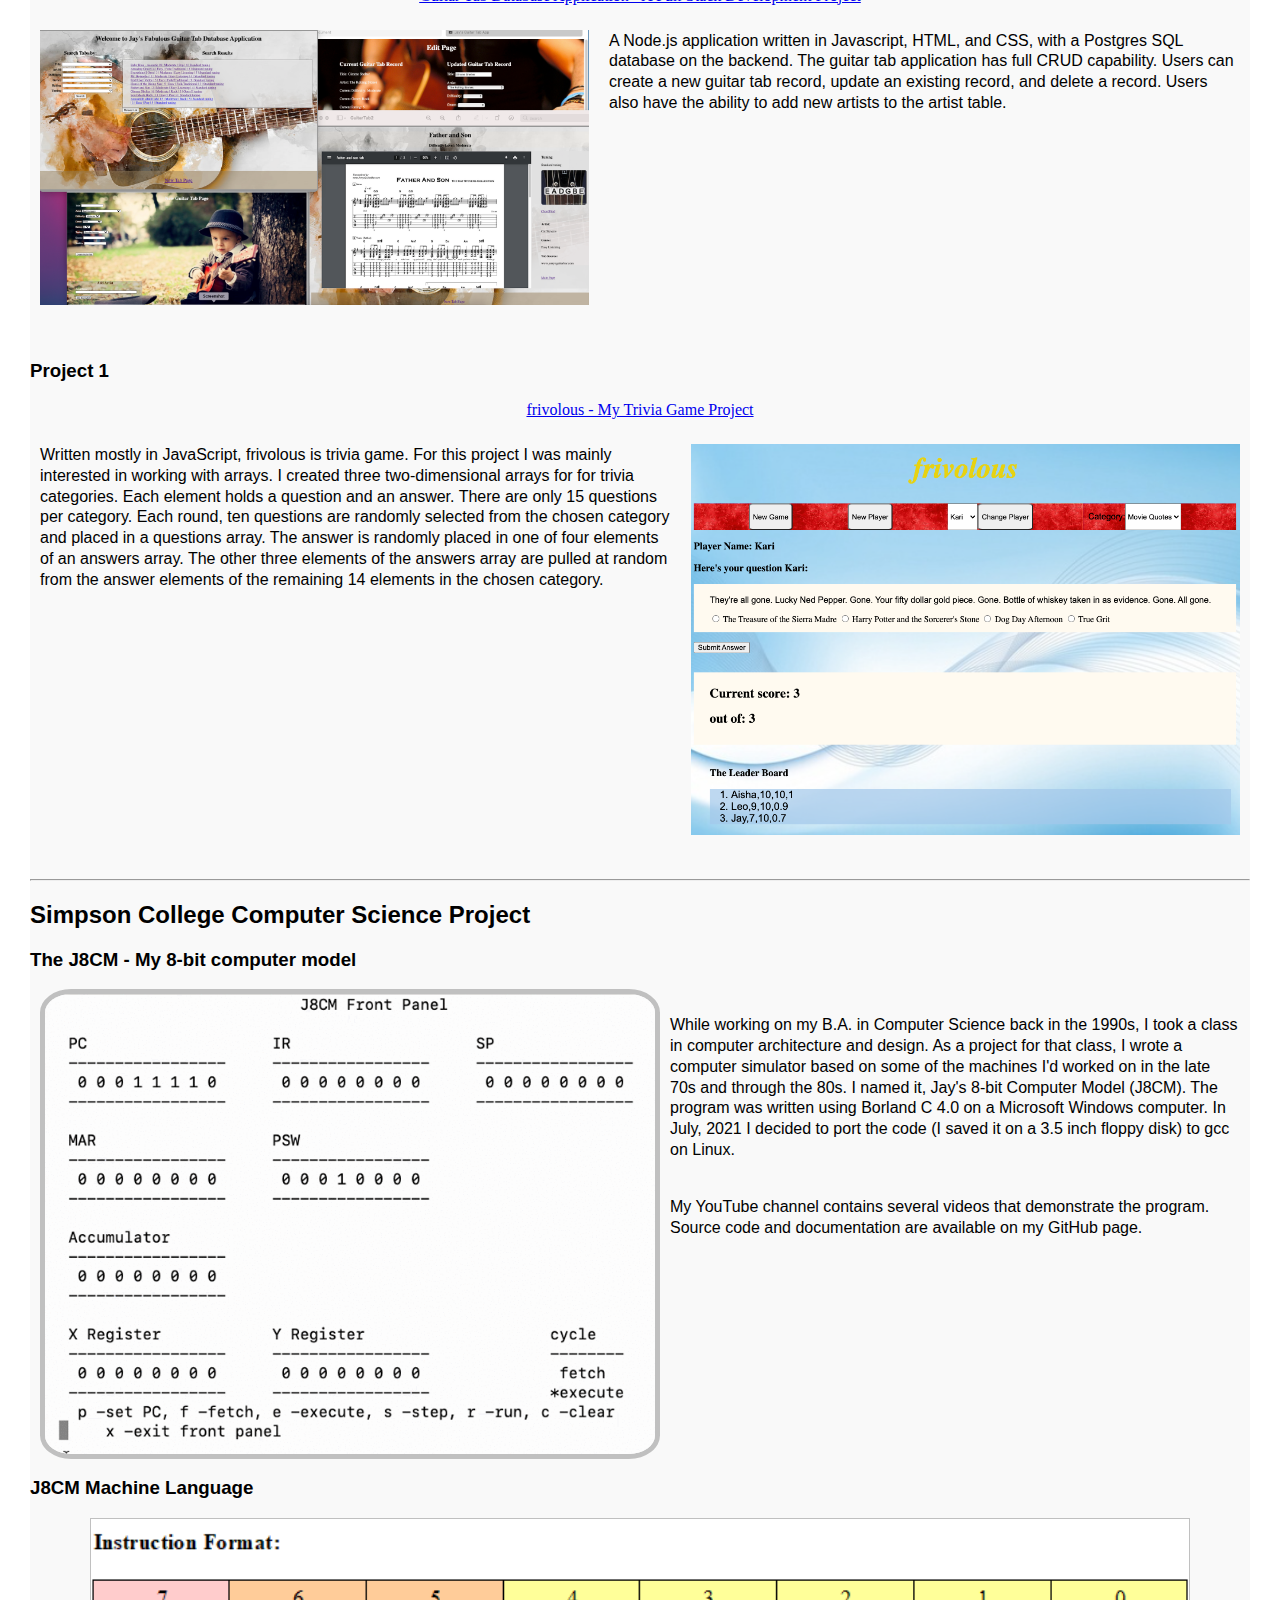
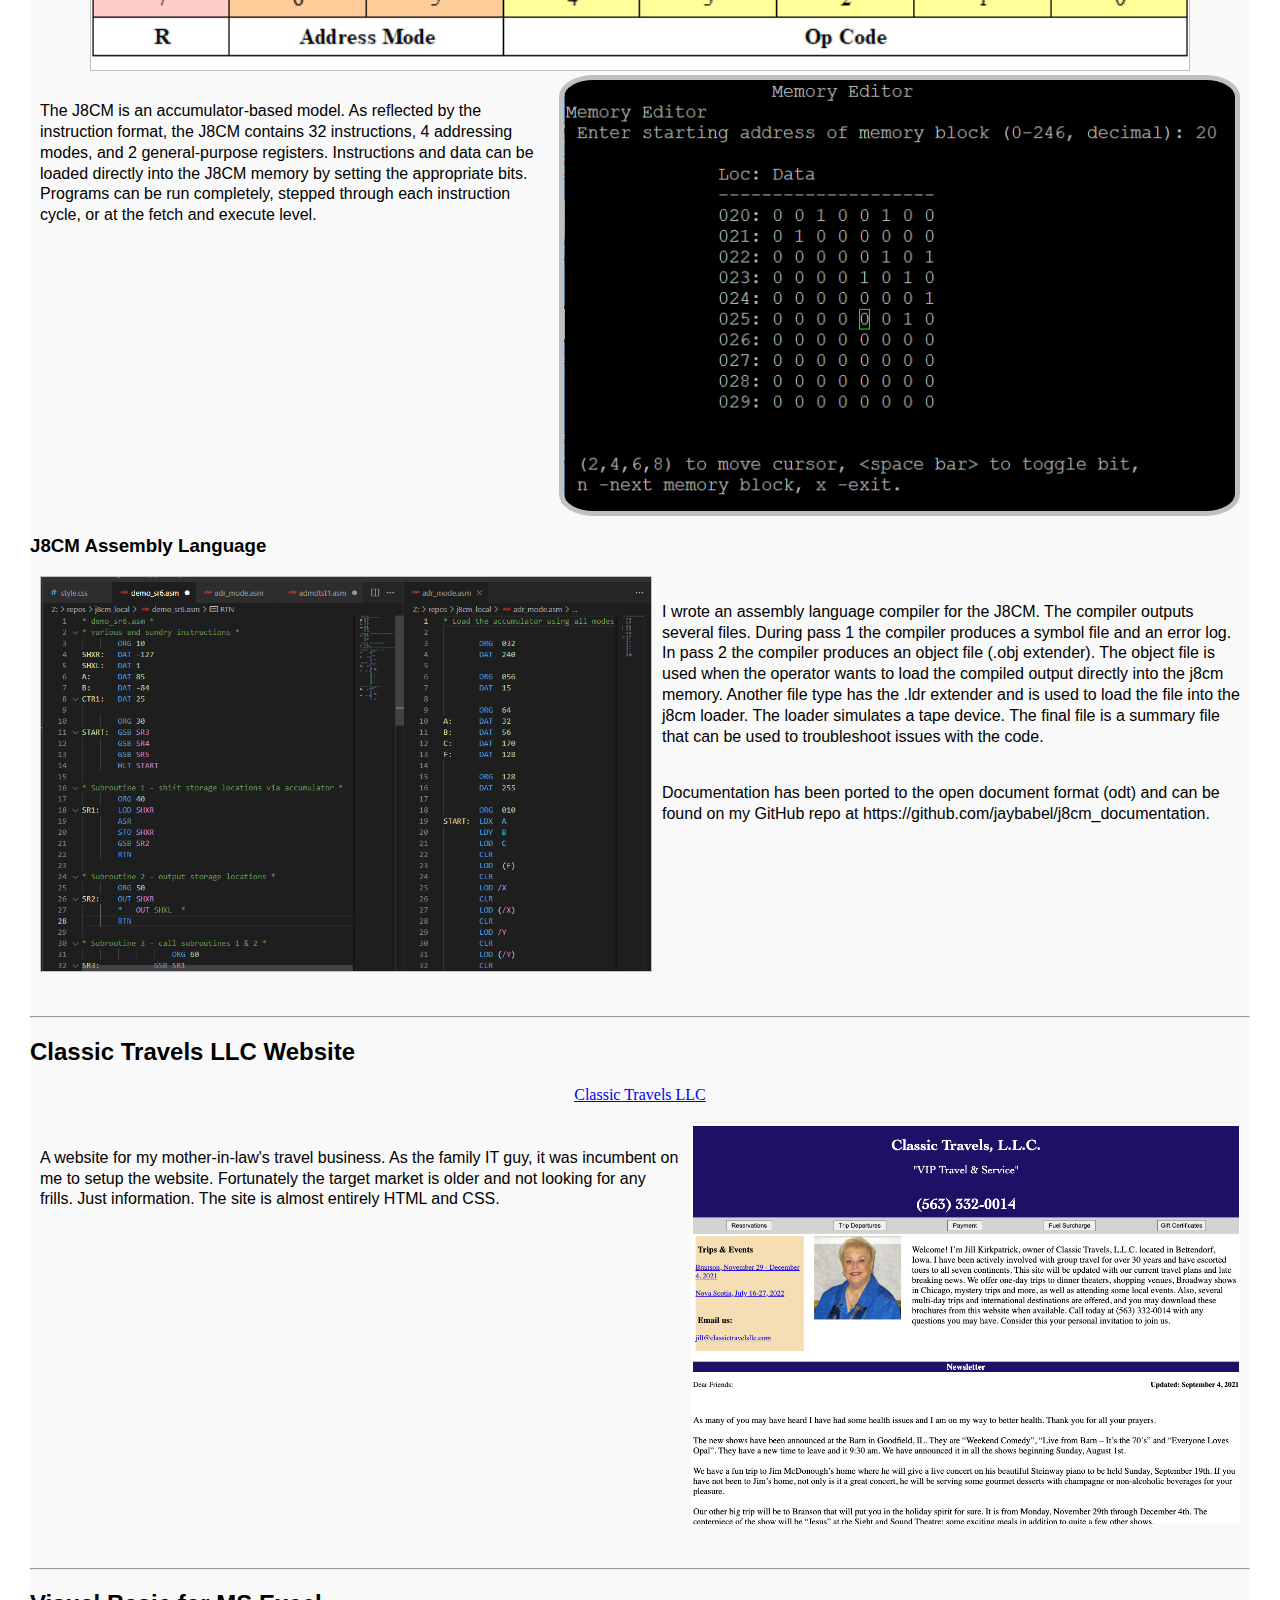
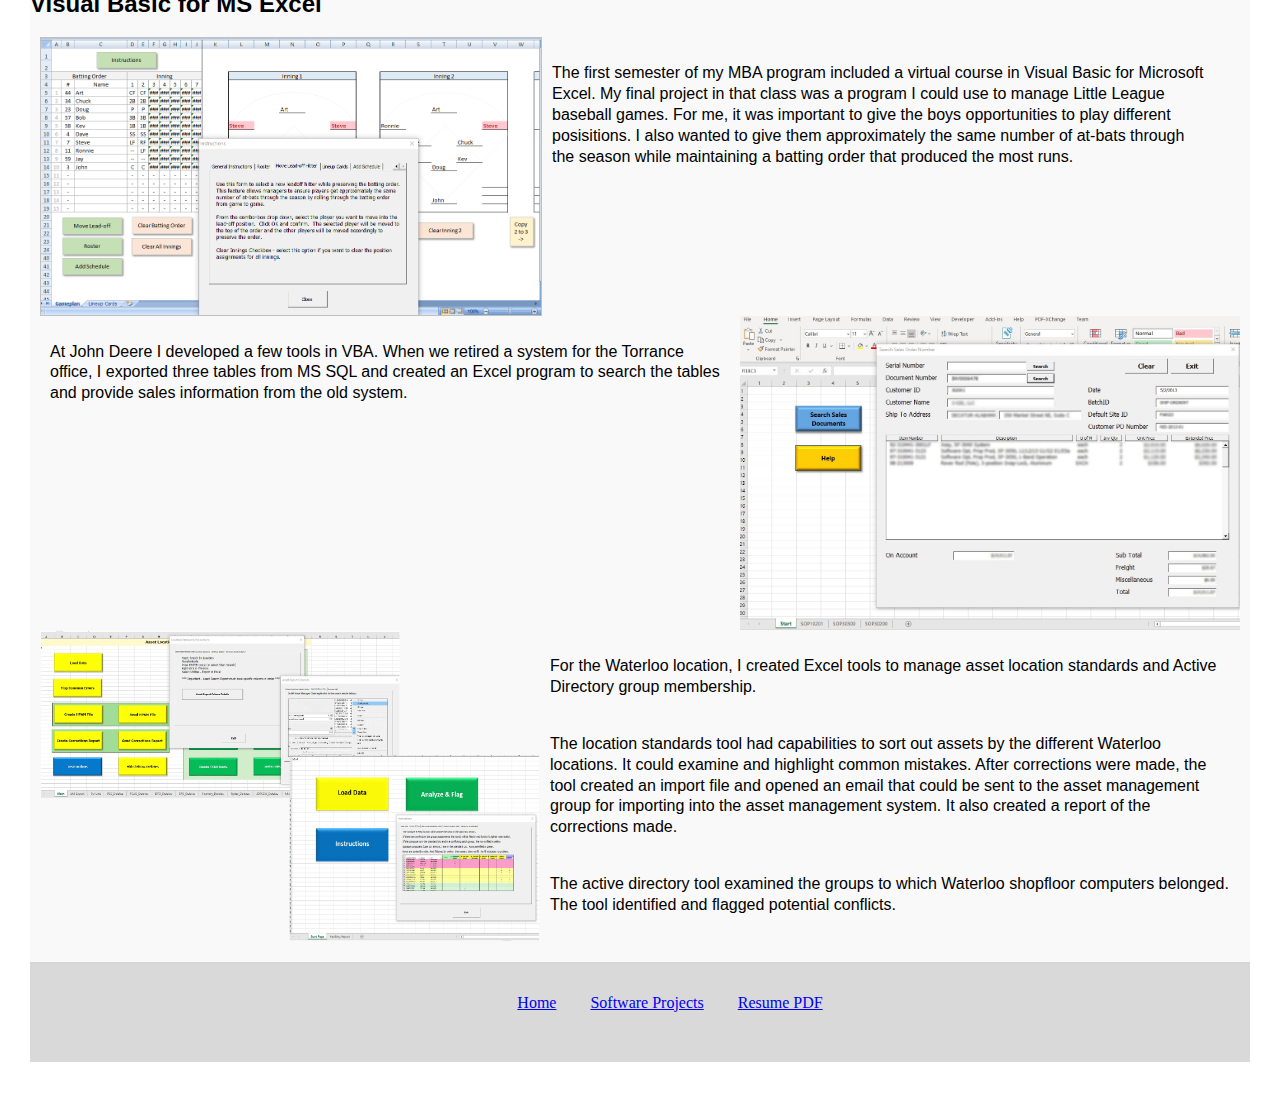
==== commit c089a7ac: "Updated verbiage in Fretboard project and J8CM compiler." ====
--- a/projects.html
+++ b/projects.html
@@ -82,6 +82,7 @@
                 Frontend - Interactive React application utilizing backend API
                 calls. Application image files are stored on Amazon S3.
             </p>
+            <p>The project is still in progress. Last updated 1/6/2022.</p>
         </div>
       </div><br>
       <h3>Project 3</h3>
@@ -210,7 +211,7 @@
         />
         <div>
         <p>
-            The j8cm includes a compiler for writing assembly language code.  The compiler outputs several files.  During pass 1 the compiler produces a symbol file and an error log. In pass 2 the compiler produces an object file (.obj extender).  The object file is used when the operator wants to load the compiled output directly into the j8cm memory.  Another file type has the .ldr extender and is used to load the file into the j8cm loader.  The loader simulates a tape device.  The final file is a summary file that can be used to troubleshoot issues with the code.
+            I wrote an assembly language compiler for the J8CM.  The compiler outputs several files.  During pass 1 the compiler produces a symbol file and an error log. In pass 2 the compiler produces an object file (.obj extender).  The object file is used when the operator wants to load the compiled output directly into the j8cm memory.  Another file type has the .ldr extender and is used to load the file into the j8cm loader.  The loader simulates a tape device.  The final file is a summary file that can be used to troubleshoot issues with the code.
         </p>    
         <p>
             Documentation has been ported to the open document format (odt) and can be found on my GitHub repo at https://github.com/jaybabel/j8cm_documentation.
